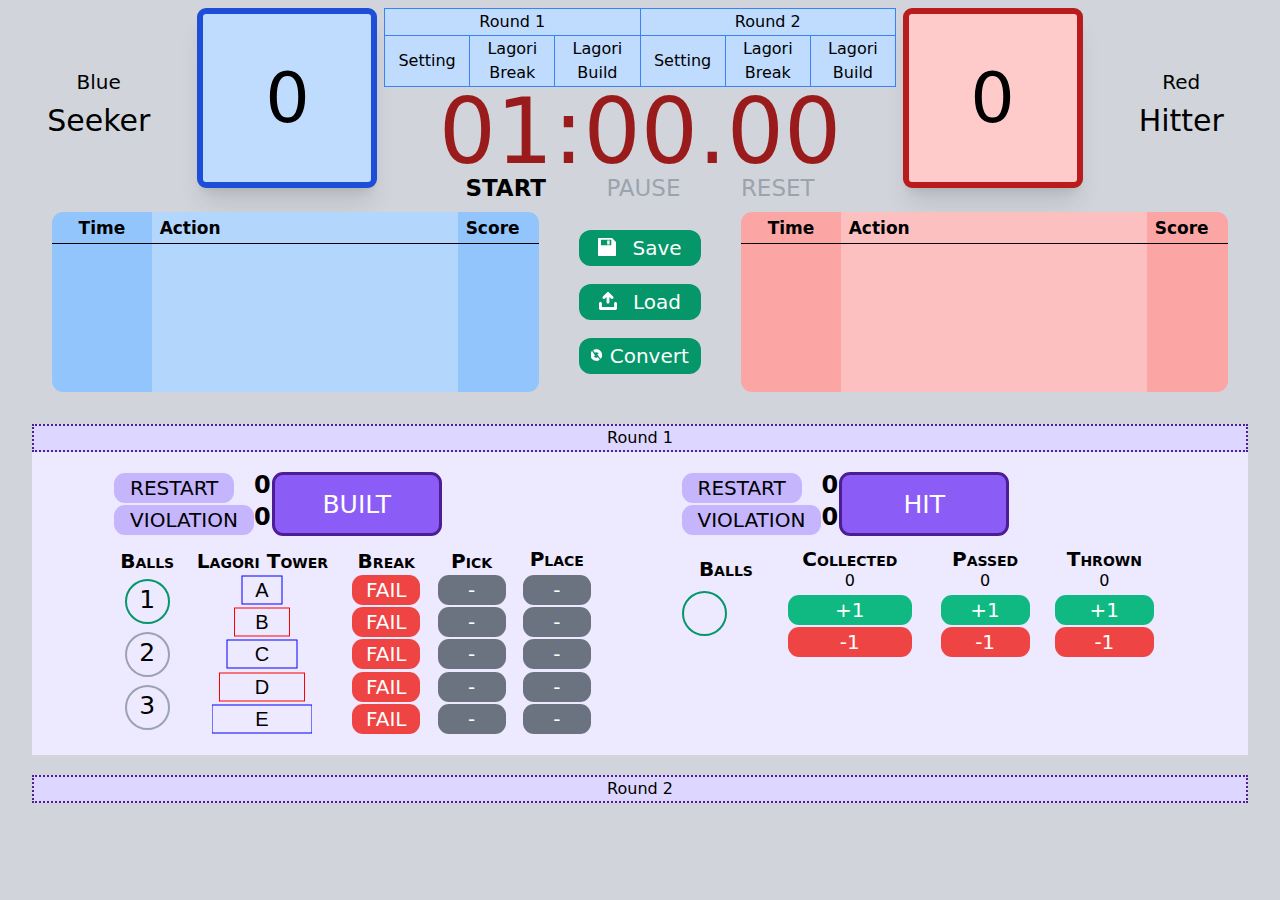
==== 2022-scoreboard/index.html @ f1b5d8c8 "Added website" ====
<!DOCTYPE html>
<html lang="en">
  <head>
    <meta charset="UTF-8" />
    <link rel="icon" type="image/svg+xml" href="/2022-scoreboard/assets/favicon.17e50649.svg" />
    <meta name="viewport" content="width=device-width, initial-scale=1.0" />
    <title>Scoreboard</title>
    <script type="module" crossorigin src="/2022-scoreboard/assets/index.dd52d637.js"></script>
    <link rel="stylesheet" href="/2022-scoreboard/assets/index.c58c8f47.css">
  </head>
  <body class="flex flex-col bg-gray-300 justify-center max-w-[1300px] mx-auto my-2">
    
    <header class="flex flex-row justify-evenly w-[100%] ">

      <section class="flex flex-row justify-evenly w-[30%] float-left">
        <div class="float-left flex flex-col justify-center align-middle w-[48%]">
          <div id="blue-name" class="text-center text-size-[20px]">Blue</div>
          <div class="h-[7%]"></div>
          <div id="blue-role" class="text-center text-size-[30px]">Seeker</div>  
        </div>
        <div class="flex flex-col justify-center align-middle shadow-xl w-[48%] border-blue-700 border-solid border-width-[6px] bg-blue-200 rounded-[9px] max-h-45 max-w-45"
          style="aspect-ratio:1/1;">
          <div id="blue-scoreboard" class="text-center text-size-[70px] p-3">0</div>
        </div>
      </section>

      <!-- timer and timestamp, use a fsm for this -->
      <nav class="flex flex-col items-center w-[40%] h-full">
        <nav>
          <table id="game-state-board" class="border-collapse w-[100%]">
            <tr>
              <td id="r1-header" colspan="3" class="board-inactive w-[50%]">Round 1</td>
              <td id="r2-header" colspan="3" class="board-inactive w-[50%]">Round 2</td>
            </tr>
            <tr>
              <td id="r1-setting" class="board-inactive w-[16.67%]"><button id="r1-setting-btn" class="">Setting</button></td>
              <td id="r1-break"  class="board-inactive w-[16.67%]"><button id="r1-break-btn" class="">Lagori Break</button></td>
              <td id="r1-build"  class="board-inactive w-[16.67%]"><button id="r1-build-btn" class="">Lagori Build</button></td>
              <td id="r2-setting" class="board-inactive w-[16.67%]"><button id="r2-setting-btn" class="">Setting</button></td>
              <td id="r2-break"  class="board-inactive w-[16.67%]"><button id="r2-break-btn" class="">Lagori Break</button></td>
              <td id="r2-build"  class="board-inactive w-[16.67%]"><button id="r2-build-btn" class="">Lagori Build</button></td>
            </tr>
          </table>
        </nav>

        <!-- <nav class="flex flex-row items-center justify-evenly w-[100%]">
          <div class="flex flex-col items-stretch w-[100%]"> 
            <span class="block px-1.5 py-1 border-solid border border-blue-600 bg-yellow-200 text-center w-[100%]">Round 1</span>
            <div class="flex flex-row items-stretch">
              <button class="block px-1.5 py-1 border-solid border border-blue-600 bg-yellow-200 w-full">Setting</button>
              <button class="block px-1.5 py-1 border-solid border border-blue-600 bg-light-blue-200 w-full">Lagori Break</button>
              <button class="block px-1.5 py-1 border-solid border border-blue-600 bg-light-blue-200 w-full">Lagori Build</button>
            </div>
          </div>
            <div class="flex flex-col items-stretch w-[100%]"> 
              <span class="block px-1.5 py-1 border-solid border border-blue-600 bg-light-blue-200 text-center w-[100%]">Round 2</span>
              <div class="flex flex-row items-stretch">
                <button class="block px-1.5 py-1 border-solid border border-blue-600 bg-light-blue-200 w-full">Setting</button>
                <button class="block px-1.5 py-1 border-solid border border-blue-600 bg-light-blue-200 w-full">Lagori Break</button>
                <button class="block px-1.5 py-1 border-solid border border-blue-600 bg-light-blue-200 w-full">Lagori Build</button>
              </div>
            </div>
        </nav> -->
    
      <fieldset class="flex flex-col h-full items-center w-[80%]">
        <p id='timer' class="timer">01:00.00</p>
        <div class="text-size-[23px] flex flex-row justify-around w-full items-center">
          <button id="timer-start" class="timer-active">START</button>
          <button id="timer-stop" class="timer-inactive">PAUSE</button>
          <button id="timer-reset" class="timer-inactive">RESET</button>
        </div>
      </fieldset>
      </nav>

      <section class="flex flex-row w-[30%] justify-evenly float-right">
        <div class="flex flex-col justify-center align-middle shadow-xl w-[48%] border-red-700 border-solid border-width-[6px] bg-red-200 rounded-[9px] max-h-45 max-w-45"
        style="aspect-ratio:1/1;">
        <div id="red-scoreboard" class="text-center text-size-[70px] p-3">0</div>
      </div>
        <div class="float-left flex flex-col justify-center align-middle w-[48%]">
          <div id="red-name" class="text-center text-size-[20px]">Red</div>
          <div class="h-[7%]"></div>
          <div id="red-role" class="text-center text-size-[30px]">Hitter</div>  
        </div>
  
      </section>

    </header>

    
    <main class="flex flex-col items-stretch mx-8 w-[calc(100%-4rem)]">
      
      <section class="my-3 flex flex-row justify-around h-[20%]">
        <div id="blue-eventboard" class="eventboard bg-blue-300">
           <div class="sbheader"><span>Time</span><span>Action</span><span>Score</span></div>
           <div id="blue-eventboard-records" class="w-[100%]">
           </div>
           <div class="placeholder"><span></span><span></span><span></span></div>
        </div> 
        <!-- apparently removing h-[100%] solves the problem of not aligning -->
        <div class="flex w-[10%] min-w-20 flex-col justify-center justify-evenly content-around">
          <button class="icon-button">
            <svg  fill="white" version="1.1" id="Capa_1" xmlns="http://www.w3.org/2000/svg" xmlns:xlink="http://www.w3.org/1999/xlink" x="0px" y="0px"
            width="18px" height="18px" viewBox="0 0 407.096 407.096" style="enable-background:new 0 0 407.096 407.096;"
            xml:space="preserve">
                <path d="M402.115,84.008L323.088,4.981C319.899,1.792,315.574,0,311.063,0H17.005C7.613,0,0,7.614,0,17.005v373.086
                  c0,9.392,7.613,17.005,17.005,17.005h373.086c9.392,0,17.005-7.613,17.005-17.005V96.032
                  C407.096,91.523,405.305,87.197,402.115,84.008z M300.664,163.567H67.129V38.862h233.535V163.567z"/>
                <path d="M214.051,148.16h43.08c3.131,0,5.668-2.538,5.668-5.669V59.584c0-3.13-2.537-5.668-5.668-5.668h-43.08
                  c-3.131,0-5.668,2.538-5.668,5.668v82.907C208.383,145.622,210.92,148.16,214.051,148.16z"/>
              </svg> 
              <span class="pl-4">Save</span>
          </button>
          <button class="icon-button">
            <svg fill="white" version="1.1" id="Capa_1" xmlns="http://www.w3.org/2000/svg" xmlns:xlink="http://www.w3.org/1999/xlink" x="0px" y="0px"
              viewBox="0 0 374.116 374.116" style="enable-background:new 0 0 374.116 374.116;" xml:space="preserve" width="18px" height="18px">
              <path d="M344.058,207.506c-16.568,0-30,13.432-30,30v76.609h-254v-76.609c0-16.568-13.432-30-30-30c-16.568,0-30,13.432-30,30
                v106.609c0,16.568,13.432,30,30,30h314c16.568,0,30-13.432,30-30V237.506C374.058,220.938,360.626,207.506,344.058,207.506z"/>
              <path d="M123.57,135.915l33.488-33.488v111.775c0,16.568,13.432,30,30,30c16.568,0,30-13.432,30-30V102.426l33.488,33.488
                c5.857,5.858,13.535,8.787,21.213,8.787c7.678,0,15.355-2.929,21.213-8.787c11.716-11.716,11.716-30.71,0-42.426L208.271,8.788
                c-11.715-11.717-30.711-11.717-42.426,0L81.144,93.489c-11.716,11.716-11.716,30.71,0,42.426
                C92.859,147.631,111.855,147.631,123.57,135.915z"/>
            </svg>
            <span class="pl-4">Load</span>
          </button>
          <button class="icon-button">
            <svg fill="white" xmlns="http://www.w3.org/2000/svg" xmlns:xlink="http://www.w3.org/1999/xlink" version="1.1" width="18px" height="18px" viewBox="0 0 256 256" xml:space="preserve">
              <g transform="translate(128 128) scale(0.7 0.7)" style="">
                <g style="stroke: white; stroke-width: 0; stroke-dasharray: none; stroke-linecap: butt; stroke-linejoin: miter; stroke-miterlimit: 10; fill: white; opacity: 1;" transform="translate(-255.15 -255.15000000000006) scale(5.67 5.67)" >
                  <path d="M 56.375 60.616 c -0.75 -1.027 -2.151 -1.388 -3.266 -0.776 c -2.472 1.356 -5.237 2.065 -8.109 2.065 c -7.2 0 -13.346 -4.532 -15.778 -10.887 h 5.968 c 0.734 0 1.41 -0.402 1.759 -1.049 c 0.349 -0.646 0.316 -1.432 -0.085 -2.046 L 20.269 22.551 c -0.37 -0.565 -0.999 -0.905 -1.674 -0.905 s -1.304 0.34 -1.674 0.905 L 0.326 47.924 c -0.402 0.614 -0.435 1.4 -0.085 2.046 C 0.59 50.616 1.266 51.019 2 51.019 h 7.609 C 12.482 67.96 27.253 80.905 45 80.905 c 6.736 0 13.203 -1.841 18.864 -5.348 c 1.272 -0.788 1.586 -2.509 0.704 -3.718 L 56.375 60.616 z" style="stroke: white; stroke-width: 1; stroke-dasharray: none; stroke-linecap: butt; stroke-linejoin: miter; stroke-miterlimit: 10; fill: white fill-rule: nonzero; opacity: 1;" transform=" matrix(1 0 0 1 0 0) " stroke-linecap="round" />
                  <path d="M 89.759 39.227 c -0.349 -0.646 -1.024 -1.048 -1.759 -1.048 h -7.753 C 77.051 21.632 62.465 9.095 45 9.095 c -6.086 0 -12.01 1.525 -17.291 4.432 c -1.307 0.719 -1.7 2.42 -0.883 3.668 l 7.613 11.628 c 0.694 1.06 2.072 1.499 3.213 0.947 c 2.277 -1.1 4.78 -1.675 7.348 -1.675 c 6.893 0 12.827 4.153 15.455 10.083 h -5.645 c -0.734 0 -1.41 0.402 -1.759 1.048 c -0.35 0.646 -0.317 1.432 0.085 2.046 l 16.595 25.373 c 0.369 0.564 0.999 0.905 1.674 0.905 s 1.305 -0.341 1.674 -0.905 l 16.595 -25.373 C 90.076 40.658 90.108 39.873 89.759 39.227 z" style="stroke: white; stroke-width: 1; stroke-dasharray: none; stroke-linecap: butt; stroke-linejoin: miter; stroke-miterlimit: 10; fill: white; fill-rule: nonzero; opacity: 1;" transform=" matrix(1 0 0 1 0 0) " stroke-linecap="round" />
                </g>
              </g>
            </svg>
            <span class="pl-2">Convert</span>
          </button>
            
        </div>
        <div id="red-eventboard" class="eventboard bg-red-300">
          <div class="sbheader"><span>Time</span><span>Action</span><span>Score</span></div>
          <div id="red-eventboard-records" class="w-[100%]">
         </div>
          <div class="placeholder"><span></span><span></span><span></span></div>
        </div>
      </section>
      
      <button id="round-1-button" class="collapsible mt-5 bg-purple-200 border-dotted border-[2.5px] border-purple-900 text-center hover:bg-purple-300"> Round 1</button>
      <round-box id="round-1-content" class="collapsible-content">
        <div class="pb-2 pt-5 bg-purple-100">
          <div class="flex flex-row justify-evenly">

            <section id="round-1-left" class="round-section">

            </section>

            <section id="round-1-right" class="round-section">

            </section>
          
            
          </div>
        </div>
      </round-box>

      <button id="round-2-button" class="collapsible mt-5 bg-purple-200 border-dotted border-[2.5px] border-purple-900 text-center hover:bg-purple-300"> Round 2</button>
      <round-box id="round-2-content" class="collapsible-content">
        <div class="pb-2 pt-5 bg-purple-100">
          <div class="flex flex-row justify-evenly">

            <section id="round-2-left" class="round-section">

            </section>

            <section id="round-2-right" class="round-section">

            </section>
          
            
          </div>
        </div>
      </round-box>


      

    </main>

    



    <button id='timer_start' class=""></button>
    
  </body>
</html>
---- 2022-scoreboard/assets/index.c58c8f47.css ----
#app{font-family:Avenir,Helvetica,Arial,sans-serif;-webkit-font-smoothing:antialiased;-moz-osx-font-smoothing:grayscale;text-align:center;color:#2c3e50;margin-top:60px}.timer{font-size:90px;line-height:1;text-align:center;--tw-text-opacity: 1;color:rgba(153,27,27,var(--tw-text-opacity))}.flash{animation-name:flash-animation;animation-duration:1s;animation-iteration-count:infinite}@keyframes flash-animation{0%{color:#991b1b}33%{color:#a5a5a5}66%{color:#000}to{color:#991b1b}}.timer-active{font-weight:600;pointer-events:auto}.timer-inactive{pointer-events:none;--tw-text-opacity: 1;color:rgba(156,163,175,var(--tw-text-opacity))}.board{transition:background-color cubic-bezier(0,.01,.2,1) 2s}.board-inactive{--tw-bg-opacity: 1;background-color:rgba(191,219,254,var(--tw-bg-opacity));--tw-border-opacity: 1;border-color:rgba(59,130,246,var(--tw-border-opacity));border-width:1px;pointer-events:none;text-align:center;transition:background-color cubic-bezier(0,.01,.2,1) 2s}.board-active{--tw-bg-opacity: 1;background-color:rgba(252,211,77,var(--tw-bg-opacity));--tw-border-opacity: 1;border-color:rgba(217,119,6,var(--tw-border-opacity));border-width:2px;pointer-events:auto;text-align:center;transition:background-color cubic-bezier(0,.01,.2,1) 2s}.board-active button:hover{--tw-bg-opacity: 1;background-color:rgba(253,230,138,var(--tw-bg-opacity));border-style:none;display:table;height:100%;margin-top:auto;margin-bottom:auto;text-align:center;width:100%}.round-section{display:-webkit-box;display:-ms-flexbox;display:-webkit-flex;display:flex;-webkit-box-orient:vertical;-webkit-box-direction:normal;-ms-flex-direction:column;-webkit-flex-direction:column;flex-direction:column;width:40%}.criteria-text{font-weight:700;font-size:20px;line-height:1;text-align:center;font-variant:small-caps}.restart-vio-button{--tw-bg-opacity: 1;background-color:rgba(196,181,253,var(--tw-bg-opacity));border-radius:11px;font-size:20px;line-height:1;min-height:30px;min-width:6.25rem;padding-left:1rem;padding-right:1rem;padding-top:2px;padding-bottom:2px}.restart-vio-button:hover{--tw-bg-opacity: 1;background-color:rgba(221,214,254,var(--tw-bg-opacity))}@media (max-width: 1023.9px){.restart-vio-button{font-size:16px;line-height:1;min-width:4.5rem;padding-left:.25rem;padding-right:.25rem}}.restart-vio-text{font-weight:700;font-size:24px;line-height:1}.end-button{--tw-bg-opacity: 1;background-color:rgba(139,92,246,var(--tw-bg-opacity));--tw-border-opacity: 1;border-color:rgba(76,29,149,var(--tw-border-opacity));border-radius:11px;border-width:3px;font-size:25px;line-height:1;--tw-text-opacity: 1;color:rgba(255,255,255,var(--tw-text-opacity));width:35%}.end-button:hover{--tw-bg-opacity: 1;background-color:rgba(167,139,250,var(--tw-bg-opacity))}.end-button-lit{--tw-bg-opacity: 1;background-color:rgba(251,191,36,var(--tw-bg-opacity));--tw-border-opacity: 1;border-color:rgba(194,65,12,var(--tw-border-opacity));border-radius:11px;border-width:3px;font-weight:700;font-size:25px;line-height:1;pointer-events:none;--tw-text-opacity: 1;color:rgba(255,255,255,var(--tw-text-opacity));width:35%}.criteria-button{border-radius:11px;font-size:20px;line-height:1;min-height:30px;min-width:4.25rem;padding-left:.5rem;padding-right:.5rem;padding-top:2px;padding-bottom:2px;--tw-text-opacity: 1;color:rgba(255,255,255,var(--tw-text-opacity));width:80%}@media (max-width: 1023.9px){.criteria-button{min-width:2.75rem}}.ok,.green-btn{--tw-bg-opacity: 1;background-color:rgba(16,185,129,var(--tw-bg-opacity));border-radius:11px;font-size:20px;line-height:1;min-height:30px;min-width:4.25rem;padding-left:.5rem;padding-right:.5rem;padding-top:2px;padding-bottom:2px;--tw-text-opacity: 1;color:rgba(255,255,255,var(--tw-text-opacity));width:80%}.ok:hover,.green-btn:hover{--tw-bg-opacity: 1;background-color:rgba(52,211,153,var(--tw-bg-opacity))}@media (max-width: 1023.9px){.ok,.green-btn{min-width:2.75rem}}.fail,.red-btn{--tw-bg-opacity: 1;background-color:rgba(239,68,68,var(--tw-bg-opacity));border-radius:11px;font-size:20px;line-height:1;min-height:30px;min-width:4.25rem;padding-left:.5rem;padding-right:.5rem;padding-top:2px;padding-bottom:2px;--tw-text-opacity: 1;color:rgba(255,255,255,var(--tw-text-opacity));width:80%}.fail:hover,.red-btn:hover{--tw-bg-opacity: 1;background-color:rgba(248,113,113,var(--tw-bg-opacity))}@media (max-width: 1023.9px){.fail,.red-btn{min-width:2.75rem}}.disabled,.gray-btn{--tw-bg-opacity: 1;background-color:rgba(107,114,128,var(--tw-bg-opacity));pointer-events:none;border-radius:11px;font-size:20px;line-height:1;min-height:30px;min-width:4.25rem;padding-left:.5rem;padding-right:.5rem;padding-top:2px;padding-bottom:2px;--tw-text-opacity: 1;color:rgba(255,255,255,var(--tw-text-opacity));width:80%}@media (max-width: 1023.9px){.disabled,.gray-btn{min-width:2.75rem}}.ball{--tw-border-opacity: 1;border-color:rgba(5,150,105,var(--tw-border-opacity));border-radius:50%;border-width:2px;display:-webkit-box;display:-ms-flexbox;display:-webkit-flex;display:flex;-webkit-box-align:center;-ms-flex-align:center;-webkit-align-items:center;align-items:center;-webkit-box-pack:center;-ms-flex-pack:center;-webkit-justify-content:center;justify-content:center;height:45px;font-size:25px;line-height:1;margin-top:4px;margin-bottom:4px;padding-bottom:.25rem;text-align:center;width:45px}.ball-unclicked:hover{--tw-border-opacity: 1;border-color:rgba(6,95,70,var(--tw-border-opacity));border-width:3px}.ball-unclicked{--tw-border-opacity: 1;border-color:rgba(5,150,105,var(--tw-border-opacity));border-radius:50%;border-width:2px;display:-webkit-box;display:-ms-flexbox;display:-webkit-flex;display:flex;-webkit-box-align:center;-ms-flex-align:center;-webkit-align-items:center;align-items:center;-webkit-box-pack:center;-ms-flex-pack:center;-webkit-justify-content:center;justify-content:center;height:45px;font-size:25px;line-height:1;margin-top:4px;margin-bottom:4px;padding-bottom:.25rem;text-align:center;width:45px}.ball-clicked{--tw-bg-opacity: 1;background-color:rgba(167,243,208,var(--tw-bg-opacity));--tw-border-opacity: 1;border-color:rgba(5,150,105,var(--tw-border-opacity));border-radius:50%;border-width:2px;display:-webkit-box;display:-ms-flexbox;display:-webkit-flex;display:flex;-webkit-box-align:center;-ms-flex-align:center;-webkit-align-items:center;align-items:center;-webkit-box-pack:center;-ms-flex-pack:center;-webkit-justify-content:center;justify-content:center;height:45px;font-size:25px;line-height:1;margin-top:4px;margin-bottom:4px;padding-bottom:.25rem;text-align:center;width:45px}.ball-clicked:hover{--tw-border-opacity: 1;border-color:rgba(6,95,70,var(--tw-border-opacity));border-width:3px}.ball-inactive{--tw-border-opacity: 1;border-color:rgba(156,163,175,var(--tw-border-opacity));border-radius:50%;border-width:2px;display:-webkit-box;display:-ms-flexbox;display:-webkit-flex;display:flex;-webkit-box-align:center;-ms-flex-align:center;-webkit-align-items:center;align-items:center;-webkit-box-pack:center;-ms-flex-pack:center;-webkit-justify-content:center;justify-content:center;height:45px;font-size:25px;line-height:1;margin-top:4px;margin-bottom:4px;padding-bottom:.25rem;pointer-events:none;text-align:center;width:45px}.ball-inactive:hover{border-width:3px}.eventboard{border-radius:11px;display:-webkit-box;display:-ms-flexbox;display:-webkit-flex;display:flex;-webkit-box-orient:vertical;-webkit-box-direction:normal;-ms-flex-direction:column;-webkit-flex-direction:column;flex-direction:column;width:40%;min-height:20vh;max-height:20vh;overflow:overlay;-ms-overflow-style:none;scrollbar-width:none}::-webkit-scrollbar{width:9px;height:5px;border-radius:11px;background-clip:padding-box}::-webkit-scrollbar-thumb{background:rgba(90,90,90,.4);border-radius:11px;background-clip:padding-box}::-webkit-scrollbar-track{background:rgba(0,0,0,.2);border-radius:11px;background-clip:padding-box}div.record{display:-webkit-box;display:-ms-flexbox;display:-webkit-flex;display:flex;-webkit-box-orient:horizontal;-webkit-box-direction:normal;-ms-flex-direction:row;-webkit-flex-direction:row;flex-direction:row;width:100%}div.sbheader{display:-webkit-box;display:-ms-flexbox;display:-webkit-flex;display:flex;-webkit-box-orient:horizontal;-webkit-box-direction:normal;-ms-flex-direction:row;-webkit-flex-direction:row;flex-direction:row;font-weight:700;height:2rem;width:100%}@media (max-width: 1279.9px){div.sbheader{height:2rem}}div.placeholder{display:-webkit-box;display:-ms-flexbox;display:-webkit-flex;display:flex;-webkit-box-orient:horizontal;-webkit-box-direction:normal;-ms-flex-direction:row;-webkit-flex-direction:row;flex-direction:row;-webkit-box-flex:1;-ms-flex:1 1 0%;-webkit-flex:1 1 0%;flex:1 1 0%;width:100%}div.record:hover{background-color:#fff3}div.sbheader span{font-size:17px;line-height:1;padding:.5rem;border-bottom:solid 1.7px}@media (max-width: 1279.9px){div.sbheader span{font-size:15px;line-height:1;padding-top:1;padding-bottom:1;padding-left:.5rem;padding-right:.5rem}}div.record span,div.placeholder span{font-size:15px;line-height:1;padding:.375rem .5rem}.record span:nth-of-type(1),.sbheader span:nth-of-type(1),.placeholder span:nth-of-type(1){width:22.66%;text-align:center}.record span:nth-of-type(2),.sbheader span:nth-of-type(2),.placeholder span:nth-of-type(2){width:70.66%;background:rgba(255,255,255,.3)}.record span:nth-of-type(3),.placeholder span:nth-of-type(3),.sbheader span:nth-of-type(3){width:16.66%;max-width:16.66%;min-width:16.66%;padding-left:.5rem;padding-right:2.5rem;text-align:center}.icon-button{--tw-bg-opacity: 1;background-color:rgba(5,150,105,var(--tw-bg-opacity));border-radius:.75rem;display:-webkit-box;display:-ms-flexbox;display:-webkit-flex;display:flex;-webkit-box-orient:horizontal;-webkit-box-direction:normal;-ms-flex-direction:row;-webkit-flex-direction:row;flex-direction:row;-webkit-box-pack:center;-ms-flex-pack:center;-webkit-justify-content:center;justify-content:center;font-size:20px;line-height:1;padding:.5rem .75rem;--tw-text-opacity: 1;color:rgba(253,253,253,var(--tw-text-opacity));width:100%}.collapsible{cursor:pointer}.collapsible-content{overflow:hidden;max-height:0;transition:max-height .15s ease-out}*,:before,:after{-webkit-box-sizing:border-box;box-sizing:border-box;border-width:0;border-style:solid;border-color:#e5e7eb}*{--tw-ring-inset: var(--tw-empty, );--tw-ring-offset-width: 0px;--tw-ring-offset-color: #fff;--tw-ring-color: rgba(59, 130, 246, .5);--tw-ring-offset-shadow: 0 0 #0000;--tw-ring-shadow: 0 0 #0000;--tw-shadow: 0 0 #0000}:root{-moz-tab-size:4;-o-tab-size:4;tab-size:4}:-moz-focusring{outline:1px dotted ButtonText}:-moz-ui-invalid{box-shadow:none}::moz-focus-inner{border-style:none;padding:0}::-webkit-inner-spin-button,::-webkit-outer-spin-button{height:auto}::-webkit-search-decoration{-webkit-appearance:none}::-webkit-file-upload-button{-webkit-appearance:button;font:inherit}[type=search]{-webkit-appearance:textfield;outline-offset:-2px}abbr[title]{-webkit-text-decoration:underline dotted;text-decoration:underline dotted}body{margin:0;font-family:inherit;line-height:inherit}button{font-family:inherit;font-size:100%;line-height:1.15;margin:0;text-transform:none;background-color:transparent;background-image:none;padding:0;line-height:inherit;color:inherit}button,[type=button],[type=reset],[type=submit]{-webkit-appearance:button}button,[role=button]{cursor:pointer}fieldset{margin:0;padding:0}html{-webkit-text-size-adjust:100%;font-family:ui-sans-serif,system-ui,-apple-system,BlinkMacSystemFont,Segoe UI,Roboto,Helvetica Neue,Arial,Noto Sans,sans-serif,"Apple Color Emoji","Segoe UI Emoji",Segoe UI Symbol,"Noto Color Emoji";line-height:1.5}p{margin:0}svg{display:block;vertical-align:middle}table{text-indent:0;border-color:inherit;border-collapse:collapse}.bg-gray-300{--tw-bg-opacity: 1;background-color:rgba(209,213,219,var(--tw-bg-opacity))}.bg-blue-200{--tw-bg-opacity: 1;background-color:rgba(191,219,254,var(--tw-bg-opacity))}.bg-yellow-200{--tw-bg-opacity: 1;background-color:rgba(253,230,138,var(--tw-bg-opacity))}.bg-light-blue-200{--tw-bg-opacity: 1;background-color:rgba(186,230,253,var(--tw-bg-opacity))}.bg-red-200{--tw-bg-opacity: 1;background-color:rgba(254,202,202,var(--tw-bg-opacity))}.bg-blue-300{--tw-bg-opacity: 1;background-color:rgba(147,197,253,var(--tw-bg-opacity))}.bg-red-300{--tw-bg-opacity: 1;background-color:rgba(252,165,165,var(--tw-bg-opacity))}.bg-purple-200{--tw-bg-opacity: 1;background-color:rgba(221,214,254,var(--tw-bg-opacity))}.hover\:bg-purple-300:hover{--tw-bg-opacity: 1;background-color:rgba(196,181,253,var(--tw-bg-opacity))}.bg-purple-100{--tw-bg-opacity: 1;background-color:rgba(237,233,254,var(--tw-bg-opacity))}.border-collapse{border-collapse:collapse}.border-blue-700{--tw-border-opacity: 1;border-color:rgba(29,78,216,var(--tw-border-opacity))}.border-blue-600{--tw-border-opacity: 1;border-color:rgba(37,99,235,var(--tw-border-opacity))}.border-red-700{--tw-border-opacity: 1;border-color:rgba(185,28,28,var(--tw-border-opacity))}.border-purple-900{--tw-border-opacity: 1;border-color:rgba(76,29,149,var(--tw-border-opacity))}.rounded-\[9px\]{border-radius:9px}.border-solid{border-style:solid}.border-dotted{border-style:dotted}.border-width-\[6px\]{border-width:6px}.border{border-width:1px}.border-\[2\.5px\]{border-width:2.5px}.block{display:block}.flex{display:-webkit-box;display:-ms-flexbox;display:-webkit-flex;display:flex}.flex-row{-webkit-box-orient:horizontal;-webkit-box-direction:normal;-ms-flex-direction:row;-webkit-flex-direction:row;flex-direction:row}.flex-col{-webkit-box-orient:vertical;-webkit-box-direction:normal;-ms-flex-direction:column;-webkit-flex-direction:column;flex-direction:column}.items-center{-webkit-box-align:center;-ms-flex-align:center;-webkit-align-items:center;align-items:center}.items-stretch{-webkit-box-align:stretch;-ms-flex-align:stretch;-webkit-align-items:stretch;align-items:stretch}.content-around{-ms-flex-line-pack:distribute;-webkit-align-content:space-around;align-content:space-around}.justify-center{-webkit-box-pack:center;-ms-flex-pack:center;-webkit-justify-content:center;justify-content:center}.justify-around{-ms-flex-pack:distribute;-webkit-justify-content:space-around;justify-content:space-around}.justify-evenly{-webkit-box-pack:space-evenly;-ms-flex-pack:space-evenly;-webkit-justify-content:space-evenly;justify-content:space-evenly}.float-right{float:right}.float-left{float:left}.h-full{height:100%}.h-\[7\%\]{height:7%}.h-\[20\%\]{height:20%}.h-\[100\%\]{height:100%}.text-size-\[20px\]{font-size:20px;line-height:1}.text-size-\[30px\]{font-size:30px;line-height:1}.text-size-\[70px\]{font-size:70px;line-height:1}.text-size-\[23px\]{font-size:23px;line-height:1}.mx-auto{margin-left:auto;margin-right:auto}.my-2{margin-top:.5rem;margin-bottom:.5rem}.mx-8{margin-left:2rem;margin-right:2rem}.my-3{margin-top:.75rem;margin-bottom:.75rem}.mt-5{margin-top:1.25rem}.max-h-45{max-height:11.25rem}.max-w-\[1300px\]{max-width:1300px}.max-w-45{max-width:11.25rem}.min-w-20{min-width:5rem}.p-3{padding:.75rem}.px-1\.5{padding-left:.375rem;padding-right:.375rem}.py-1{padding-top:.25rem;padding-bottom:.25rem}.pl-4{padding-left:1rem}.pl-2{padding-left:.5rem}.pb-2{padding-bottom:.5rem}.pt-5{padding-top:1.25rem}.shadow-xl{--tw-shadow: 0 20px 25px -5px rgb(0 0 0/.1),0 8px 10px -6px rgb(0 0 0/.1);--tw-shadow-colored: 0 20px 25px -5px var(--tw-shadow-color),0 8px 10px -6px var(--tw-shadow-color);-webkit-box-shadow:var(--tw-ring-offset-shadow,0 0 #0000),var(--tw-ring-shadow,0 0 #0000),var(--tw-shadow);box-shadow:var(--tw-ring-offset-shadow,0 0 #0000),var(--tw-ring-shadow,0 0 #0000),var(--tw-shadow)}.text-center{text-align:center}.align-middle{vertical-align:middle}.w-full,.w-\[100\%\]{width:100%}.w-\[30\%\]{width:30%}.w-\[48\%\]{width:48%}.w-\[40\%\]{width:40%}.w-\[50\%\]{width:50%}.w-\[16\.67\%\]{width:16.67%}.w-\[80\%\]{width:80%}.w-\[calc\(100\%-4rem\)\]{width:calc(100% - 4rem)}.w-\[10\%\]{width:10%}
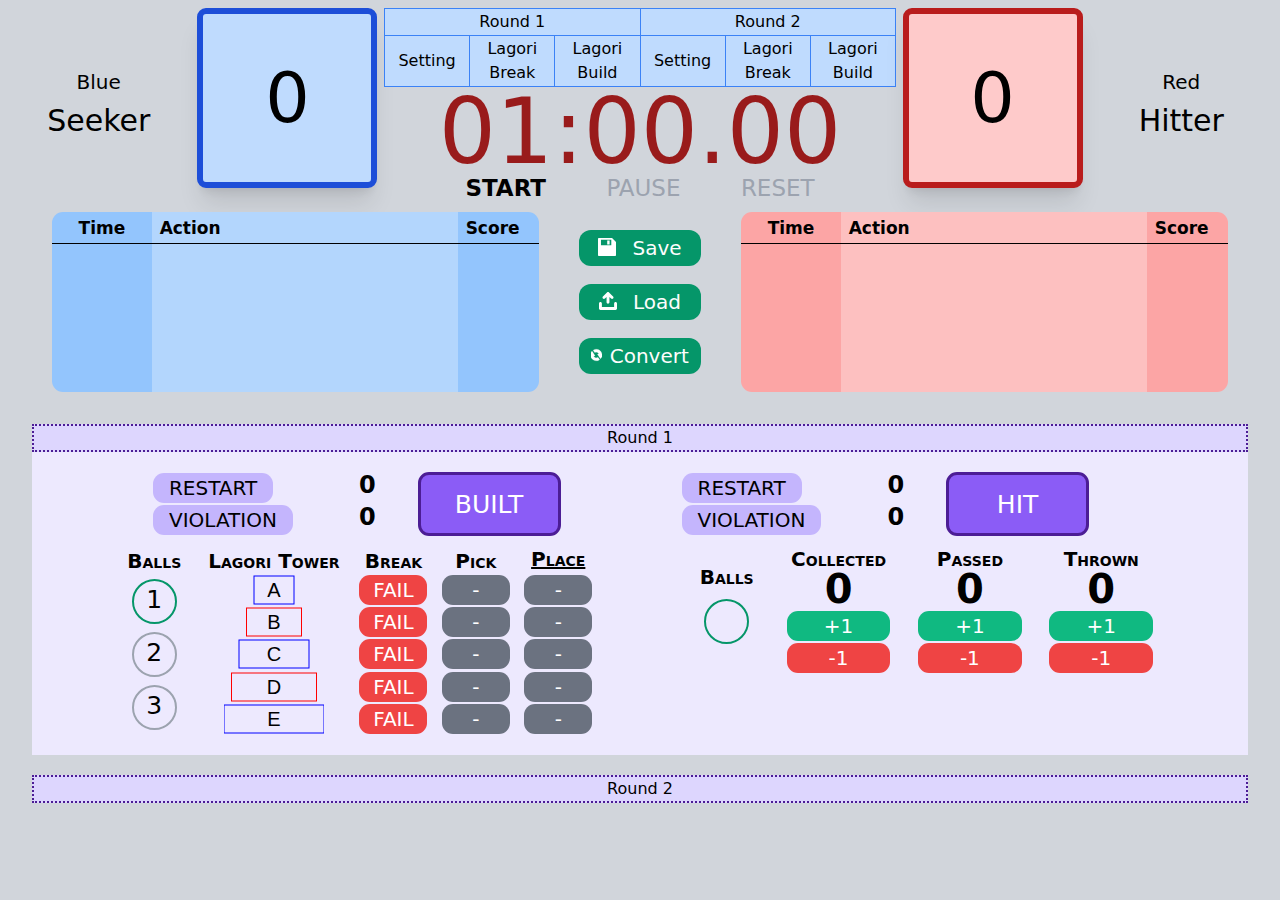
==== commit ecaa1493: "fixed stuff" ====
--- a/2022-scoreboard/index.html
+++ b/2022-scoreboard/index.html
@@ -5,8 +5,8 @@
     <link rel="icon" type="image/svg+xml" href="/2022-scoreboard/assets/favicon.17e50649.svg" />
     <meta name="viewport" content="width=device-width, initial-scale=1.0" />
     <title>Scoreboard</title>
-    <script type="module" crossorigin src="/2022-scoreboard/assets/index.dd52d637.js"></script>
-    <link rel="stylesheet" href="/2022-scoreboard/assets/index.c58c8f47.css">
+    <script type="module" crossorigin src="/2022-scoreboard/assets/index.88f4962a.js"></script>
+    <link rel="stylesheet" href="/2022-scoreboard/assets/index.17b8b2ef.css">
   </head>
   <body class="flex flex-col bg-gray-300 justify-center max-w-[1300px] mx-auto my-2">
     
@@ -156,6 +156,7 @@
             <section id="round-1-right" class="round-section">
 
             </section>
+            
           
             
           </div>
@@ -187,6 +188,146 @@
 
     
 
+<!-- templates (rubbish method to render dynamic tags) -->
+<template>
+  <div class="flex flex-row justify-between m-auto w-[84%]">
+    <table class="w-[55%]">
+        <tr>
+        <td>
+            <button class="restart-vio-button inline-block float-left" oncontextmenu="event.preventDefault();">RESTART</button>
+            <p class="restart-vio-text inline-block float-right">0</p></td>
+        </tr>
+        <tr>
+        <td>                      
+            <button class="restart-vio-button inline-block float-left" oncontextmenu="event.preventDefault();">VIOLATION</button>
+            <p class="restart-vio-text inline-block float-right">0</p>
+        </td>
+        </tr>
+    </table>
+    <button class="w-[35%] end-button pointer-events-none">BUILT</button>
+    </div>
+    
+    <div class="flex flex-row my-3">
+
+    <table class="text-center items-center w-[100%]">
+        <!-- lagori sizes: 20, 27.5, 35, 42.5, 50 -->
+        <tr>
+        <td class="criteria-text px-2">Balls</td>
+        <td class="criteria-text">Lagori Tower</td>
+        <td class="criteria-text">Break</td>
+        <td class="criteria-text">Pick</td>
+        <td><button class="criteria-text underline">Place</button></td>
+        </tr><tr>
+        <td rowspan="5">
+            <div class="flex flex-col items-center">
+            <button class="ball-unclicked">1</button>
+            <button class="ball-unclicked">2</button>
+            <button class="ball-unclicked">3</button>
+            </div>
+        </td>
+        <td class="flex justify-center"><svg width="100" height="30">
+            <rect x="30" y="1" width="40" height="28" stroke="blue" fill="transparent" stroke-width="1"/>
+            <text x="50" y="22" style="font: 20px sans-serif; white-space: pre-line; text-anchor: middle;">A</text>
+        </svg></td>
+        <td><button class="ok">OK</button></td>
+        <td><button class="ok">OK</button></td>
+        <td><button class="ok">OK</button></td>
+        </tr><tr>
+        <td class="flex justify-center"><svg width="100" height="30">
+            <rect x=22.5 y="1" width="55" height="28" stroke="red" fill="transparent" stroke-width="1"/>
+            <text x="50" y="22" style="font: 20px sans-serif; white-space: pre-line; text-anchor: middle;">B</text>
+        </svg></td>
+        <td><button class="ok">OK</button></td>
+        <td><button class="ok">OK</button></td>
+        <td><button class="ok">OK</button></td>
+        </tr><tr>
+        <td class="flex justify-center"><svg width="100" height="30">
+            <rect x=15 y="1" width="70" height="28" stroke="blue" fill="transparent" stroke-width="1"/>
+            <text x="50" y="22" style="font: 20px sans-serif; white-space: pre-line; text-anchor: middle;">C</text>
+        </svg></td>
+        <td><button class="ok">OK</button></td>
+        <td><button class="ok">OK</button></td>
+        <td><button class="ok">OK</button></td>
+        </tr><tr>
+        <td class="flex justify-center">
+            <svg width="100" height="30"><rect x=7.5 y="1" width="85" height="28" stroke="red" fill="transparent" stroke-width="1"/>
+            <text x="50" y="22" style="font: 20px sans-serif; white-space: pre-line; text-anchor: middle;">D</text>
+        </svg></td>
+        <td><button class="ok">OK</button></td>
+        <td><button class="ok">OK</button></td>
+        <td><button class="ok">OK</button></td>
+        </tr><tr>
+        <td class="flex justify-center">
+            <svg width="100" height="30"><rect x=0 y="1" width="100" height="28" stroke="blue" fill="transparent" stroke-width="1"/>
+            <text x="50" y="22" style="font: 20px sans-serif; white-space: pre-line; text-anchor: middle;">E</text>
+        </svg></td>
+        <td><button class="ok">OK</button></td>
+        <td><button class="ok">OK</button></td>
+        <td><button class="ok">OK</button></td>
+        </tr>
+    </table>
+    </div>
+</template>
+
+<template>
+  <div class="flex flex-row justify-between w-[84%]">
+    <table class="w-[55%]">
+        <tr>
+        <td>
+            <button class="restart-vio-button inline-block float-left" oncontextmenu="event.preventDefault();">RESTART</button>
+            <p class="restart-vio-text inline-block float-right">0</p></td>
+        </tr>
+        <tr>
+        <td>                      
+            <button class="restart-vio-button inline-block float-left" oncontextmenu="event.preventDefault();">VIOLATION</button>
+            <p class="restart-vio-text inline-block float-right">0</p>
+        </td>
+        </tr>
+    </table>
+    <button class="end-button">HIT</button>
+    </div>
+
+    <div class="my-3">
+
+    <table class="text-center items-center w-[100%] >lg:table-fixed">
+        <tr>
+        <td rowspan="3" class="w-[19%]"> 
+            <p class="criteria-text">Balls</p>
+            <div class="ball m-auto my-3"></div>
+        </td>
+        <td class="w-[27%]"><span class="criteria-text block">Collected</span>
+            <span class="text-size-[40px] text-center font-bold block">0</span></td>
+        <td class="w-[27%]"><span class="criteria-text block">Passed</span>
+            <span class="text-size-[40px] text-center font-bold block">0</span></td>
+        <td class="w-[27%]"><span class="criteria-text block">Thrown</span>
+            <span class="text-size-[40px] text-center font-bold block">0</span></td>
+        </tr>
+        <tr>
+        <td><button class="green-btn">+1</button></td>
+        <td><button class="green-btn">+1</button></td>
+        <td><button class="green-btn">+1</button></td>
+        </tr>
+        <tr>
+        <td><button class="red-btn">-1</button></td>
+        <td><button class="red-btn">-1</button></td>
+        <td><button class="red-btn">-1</button></td>
+        </tr>
+    </table>
+    </div>
+</template>
+
+
+
+
+
+
+
+
+
+
+
+
+
 
 
     <button id='timer_start' class=""></button>
--- a/2022-scoreboard/assets/index.17b8b2ef.css
+++ b/2022-scoreboard/assets/index.17b8b2ef.css
@@ -0,0 +1 @@
+#app{font-family:Avenir,Helvetica,Arial,sans-serif;-webkit-font-smoothing:antialiased;-moz-osx-font-smoothing:grayscale;text-align:center;color:#2c3e50;margin-top:60px}.timer{font-size:90px;line-height:1;text-align:center;--tw-text-opacity: 1;color:rgba(153,27,27,var(--tw-text-opacity))}.flash{animation-name:flash-animation;animation-duration:1s;animation-iteration-count:infinite}@keyframes flash-animation{0%{color:#991b1b}33%{color:#a5a5a5}66%{color:#000}to{color:#991b1b}}.timer-active{font-weight:600;pointer-events:auto}.timer-inactive{pointer-events:none;--tw-text-opacity: 1;color:rgba(156,163,175,var(--tw-text-opacity))}.board{transition:background-color cubic-bezier(0,.01,.2,1) 2s}.board-inactive{--tw-bg-opacity: 1;background-color:rgba(191,219,254,var(--tw-bg-opacity));--tw-border-opacity: 1;border-color:rgba(59,130,246,var(--tw-border-opacity));border-width:1px;pointer-events:none;text-align:center;transition:background-color cubic-bezier(0,.01,.2,1) 2s}.board-active{--tw-bg-opacity: 1;background-color:rgba(252,211,77,var(--tw-bg-opacity));--tw-border-opacity: 1;border-color:rgba(217,119,6,var(--tw-border-opacity));border-width:2px;pointer-events:auto;text-align:center;transition:background-color cubic-bezier(0,.01,.2,1) 2s}.board-active button:hover{--tw-bg-opacity: 1;background-color:rgba(253,230,138,var(--tw-bg-opacity));border-style:none;display:table;height:100%;margin-top:auto;margin-bottom:auto;text-align:center;width:100%}.round-section{display:-webkit-box;display:-ms-flexbox;display:-webkit-flex;display:flex;-webkit-box-orient:vertical;-webkit-box-direction:normal;-ms-flex-direction:column;-webkit-flex-direction:column;flex-direction:column;width:40%}.criteria-text{font-weight:700;font-size:20px;line-height:1;text-align:center;font-variant:small-caps}.restart-vio-button{--tw-bg-opacity: 1;background-color:rgba(196,181,253,var(--tw-bg-opacity));border-radius:11px;font-size:20px;line-height:1;min-height:30px;min-width:6.25rem;padding-left:1rem;padding-right:1rem;padding-top:2px;padding-bottom:2px}.restart-vio-button:hover{--tw-bg-opacity: 1;background-color:rgba(221,214,254,var(--tw-bg-opacity))}@media (max-width: 1023.9px){.restart-vio-button{font-size:16px;line-height:1;min-width:4.5rem;padding-left:.25rem;padding-right:.25rem}}.restart-vio-text{font-weight:700;font-size:24px;line-height:1}.end-button{--tw-bg-opacity: 1;background-color:rgba(139,92,246,var(--tw-bg-opacity));--tw-border-opacity: 1;border-color:rgba(76,29,149,var(--tw-border-opacity));border-radius:11px;border-width:3px;font-size:25px;line-height:1;--tw-text-opacity: 1;color:rgba(255,255,255,var(--tw-text-opacity));width:35%}.end-button:hover{--tw-bg-opacity: 1;background-color:rgba(167,139,250,var(--tw-bg-opacity))}.end-button-lit{--tw-bg-opacity: 1;background-color:rgba(251,191,36,var(--tw-bg-opacity));--tw-border-opacity: 1;border-color:rgba(194,65,12,var(--tw-border-opacity));border-radius:11px;border-width:3px;font-weight:700;font-size:25px;line-height:1;pointer-events:none;--tw-text-opacity: 1;color:rgba(255,255,255,var(--tw-text-opacity));width:35%}.criteria-button{border-radius:11px;font-size:20px;line-height:1;min-height:30px;min-width:4.25rem;padding-left:.5rem;padding-right:.5rem;padding-top:2px;padding-bottom:2px;--tw-text-opacity: 1;color:rgba(255,255,255,var(--tw-text-opacity));width:80%}@media (max-width: 1023.9px){.criteria-button{min-width:2.75rem}}.ok,.green-btn{--tw-bg-opacity: 1;background-color:rgba(16,185,129,var(--tw-bg-opacity));border-radius:11px;font-size:20px;line-height:1;min-height:30px;min-width:4.25rem;padding-left:.5rem;padding-right:.5rem;padding-top:2px;padding-bottom:2px;--tw-text-opacity: 1;color:rgba(255,255,255,var(--tw-text-opacity));width:80%}.ok:hover,.green-btn:hover{--tw-bg-opacity: 1;background-color:rgba(52,211,153,var(--tw-bg-opacity))}@media (max-width: 1023.9px){.ok,.green-btn{min-width:2.75rem}}.fail,.red-btn{--tw-bg-opacity: 1;background-color:rgba(239,68,68,var(--tw-bg-opacity));border-radius:11px;font-size:20px;line-height:1;min-height:30px;min-width:4.25rem;padding-left:.5rem;padding-right:.5rem;padding-top:2px;padding-bottom:2px;--tw-text-opacity: 1;color:rgba(255,255,255,var(--tw-text-opacity));width:80%}.fail:hover,.red-btn:hover{--tw-bg-opacity: 1;background-color:rgba(248,113,113,var(--tw-bg-opacity))}@media (max-width: 1023.9px){.fail,.red-btn{min-width:2.75rem}}.disabled,.gray-btn{--tw-bg-opacity: 1;background-color:rgba(107,114,128,var(--tw-bg-opacity));pointer-events:none;border-radius:11px;font-size:20px;line-height:1;min-height:30px;min-width:4.25rem;padding-left:.5rem;padding-right:.5rem;padding-top:2px;padding-bottom:2px;--tw-text-opacity: 1;color:rgba(255,255,255,var(--tw-text-opacity));width:80%}@media (max-width: 1023.9px){.disabled,.gray-btn{min-width:2.75rem}}.ball{--tw-border-opacity: 1;border-color:rgba(5,150,105,var(--tw-border-opacity));border-radius:50%;border-width:2px;display:-webkit-box;display:-ms-flexbox;display:-webkit-flex;display:flex;-webkit-box-align:center;-ms-flex-align:center;-webkit-align-items:center;align-items:center;-webkit-box-pack:center;-ms-flex-pack:center;-webkit-justify-content:center;justify-content:center;height:45px;font-size:25px;line-height:1;margin-top:4px;margin-bottom:4px;padding-bottom:.25rem;text-align:center;width:45px}.ball-unclicked:hover{--tw-border-opacity: 1;border-color:rgba(6,95,70,var(--tw-border-opacity));border-width:3px}.ball-unclicked{--tw-border-opacity: 1;border-color:rgba(5,150,105,var(--tw-border-opacity));border-radius:50%;border-width:2px;display:-webkit-box;display:-ms-flexbox;display:-webkit-flex;display:flex;-webkit-box-align:center;-ms-flex-align:center;-webkit-align-items:center;align-items:center;-webkit-box-pack:center;-ms-flex-pack:center;-webkit-justify-content:center;justify-content:center;height:45px;font-size:25px;line-height:1;margin-top:4px;margin-bottom:4px;padding-bottom:.25rem;text-align:center;width:45px}.ball-clicked{--tw-bg-opacity: 1;background-color:rgba(167,243,208,var(--tw-bg-opacity));--tw-border-opacity: 1;border-color:rgba(5,150,105,var(--tw-border-opacity));border-radius:50%;border-width:2px;display:-webkit-box;display:-ms-flexbox;display:-webkit-flex;display:flex;-webkit-box-align:center;-ms-flex-align:center;-webkit-align-items:center;align-items:center;-webkit-box-pack:center;-ms-flex-pack:center;-webkit-justify-content:center;justify-content:center;height:45px;font-size:25px;line-height:1;margin-top:4px;margin-bottom:4px;padding-bottom:.25rem;text-align:center;width:45px}.ball-clicked:hover{--tw-border-opacity: 1;border-color:rgba(6,95,70,var(--tw-border-opacity));border-width:3px}.ball-inactive{--tw-border-opacity: 1;border-color:rgba(156,163,175,var(--tw-border-opacity));border-radius:50%;border-width:2px;display:-webkit-box;display:-ms-flexbox;display:-webkit-flex;display:flex;-webkit-box-align:center;-ms-flex-align:center;-webkit-align-items:center;align-items:center;-webkit-box-pack:center;-ms-flex-pack:center;-webkit-justify-content:center;justify-content:center;height:45px;font-size:25px;line-height:1;margin-top:4px;margin-bottom:4px;padding-bottom:.25rem;pointer-events:none;text-align:center;width:45px}.ball-inactive:hover{border-width:3px}.eventboard{border-radius:11px;display:-webkit-box;display:-ms-flexbox;display:-webkit-flex;display:flex;-webkit-box-orient:vertical;-webkit-box-direction:normal;-ms-flex-direction:column;-webkit-flex-direction:column;flex-direction:column;width:40%;min-height:20vh;max-height:20vh;overflow:overlay;-ms-overflow-style:none;scrollbar-width:none}::-webkit-scrollbar{width:9px;height:5px;border-radius:11px;background-clip:padding-box}::-webkit-scrollbar-thumb{background:rgba(90,90,90,.4);border-radius:11px;background-clip:padding-box}::-webkit-scrollbar-track{background:rgba(0,0,0,.2);border-radius:11px;background-clip:padding-box}div.record{display:-webkit-box;display:-ms-flexbox;display:-webkit-flex;display:flex;-webkit-box-orient:horizontal;-webkit-box-direction:normal;-ms-flex-direction:row;-webkit-flex-direction:row;flex-direction:row;width:100%}div.sbheader{display:-webkit-box;display:-ms-flexbox;display:-webkit-flex;display:flex;-webkit-box-orient:horizontal;-webkit-box-direction:normal;-ms-flex-direction:row;-webkit-flex-direction:row;flex-direction:row;font-weight:700;height:2rem;width:100%}@media (max-width: 1279.9px){div.sbheader{height:2rem}}div.placeholder{display:-webkit-box;display:-ms-flexbox;display:-webkit-flex;display:flex;-webkit-box-orient:horizontal;-webkit-box-direction:normal;-ms-flex-direction:row;-webkit-flex-direction:row;flex-direction:row;-webkit-box-flex:1;-ms-flex:1 1 0%;-webkit-flex:1 1 0%;flex:1 1 0%;width:100%}div.record:hover{background-color:#fff3}div.sbheader span{font-size:17px;line-height:1;padding:.5rem;border-bottom:solid 1.7px}@media (max-width: 1279.9px){div.sbheader span{font-size:15px;line-height:1;padding-top:1;padding-bottom:1;padding-left:.5rem;padding-right:.5rem}}div.record span,div.placeholder span{font-size:15px;line-height:1;padding:.375rem .5rem}.record span:nth-of-type(1),.sbheader span:nth-of-type(1),.placeholder span:nth-of-type(1){width:22.66%;text-align:center}.record span:nth-of-type(2),.sbheader span:nth-of-type(2),.placeholder span:nth-of-type(2){width:70.66%;background:rgba(255,255,255,.3)}.record span:nth-of-type(3),.placeholder span:nth-of-type(3),.sbheader span:nth-of-type(3){width:16.66%;max-width:16.66%;min-width:16.66%;padding-left:.5rem;padding-right:2.5rem;text-align:center}.icon-button{--tw-bg-opacity: 1;background-color:rgba(5,150,105,var(--tw-bg-opacity));border-radius:.75rem;display:-webkit-box;display:-ms-flexbox;display:-webkit-flex;display:flex;-webkit-box-orient:horizontal;-webkit-box-direction:normal;-ms-flex-direction:row;-webkit-flex-direction:row;flex-direction:row;-webkit-box-pack:center;-ms-flex-pack:center;-webkit-justify-content:center;justify-content:center;font-size:20px;line-height:1;padding:.5rem .75rem;--tw-text-opacity: 1;color:rgba(253,253,253,var(--tw-text-opacity));width:100%}.collapsible{cursor:pointer}.collapsible-content{overflow:hidden;max-height:0;transition:max-height .15s ease-out}*,:before,:after{-webkit-box-sizing:border-box;box-sizing:border-box;border-width:0;border-style:solid;border-color:#e5e7eb}*{--tw-ring-inset: var(--tw-empty, );--tw-ring-offset-width: 0px;--tw-ring-offset-color: #fff;--tw-ring-color: rgba(59, 130, 246, .5);--tw-ring-offset-shadow: 0 0 #0000;--tw-ring-shadow: 0 0 #0000;--tw-shadow: 0 0 #0000}:root{-moz-tab-size:4;-o-tab-size:4;tab-size:4}:-moz-focusring{outline:1px dotted ButtonText}:-moz-ui-invalid{box-shadow:none}::moz-focus-inner{border-style:none;padding:0}::-webkit-inner-spin-button,::-webkit-outer-spin-button{height:auto}::-webkit-search-decoration{-webkit-appearance:none}::-webkit-file-upload-button{-webkit-appearance:button;font:inherit}[type=search]{-webkit-appearance:textfield;outline-offset:-2px}abbr[title]{-webkit-text-decoration:underline dotted;text-decoration:underline dotted}body{margin:0;font-family:inherit;line-height:inherit}button{font-family:inherit;font-size:100%;line-height:1.15;margin:0;text-transform:none;background-color:transparent;background-image:none;padding:0;line-height:inherit;color:inherit}button,[type=button],[type=reset],[type=submit]{-webkit-appearance:button}button,[role=button]{cursor:pointer}fieldset{margin:0;padding:0}html{-webkit-text-size-adjust:100%;font-family:ui-sans-serif,system-ui,-apple-system,BlinkMacSystemFont,Segoe UI,Roboto,Helvetica Neue,Arial,Noto Sans,sans-serif,"Apple Color Emoji","Segoe UI Emoji",Segoe UI Symbol,"Noto Color Emoji";line-height:1.5}p{margin:0}svg{display:block;vertical-align:middle}table{text-indent:0;border-color:inherit;border-collapse:collapse}.bg-gray-300{--tw-bg-opacity: 1;background-color:rgba(209,213,219,var(--tw-bg-opacity))}.bg-blue-200{--tw-bg-opacity: 1;background-color:rgba(191,219,254,var(--tw-bg-opacity))}.bg-yellow-200{--tw-bg-opacity: 1;background-color:rgba(253,230,138,var(--tw-bg-opacity))}.bg-light-blue-200{--tw-bg-opacity: 1;background-color:rgba(186,230,253,var(--tw-bg-opacity))}.bg-red-200{--tw-bg-opacity: 1;background-color:rgba(254,202,202,var(--tw-bg-opacity))}.bg-blue-300{--tw-bg-opacity: 1;background-color:rgba(147,197,253,var(--tw-bg-opacity))}.bg-red-300{--tw-bg-opacity: 1;background-color:rgba(252,165,165,var(--tw-bg-opacity))}.bg-purple-200{--tw-bg-opacity: 1;background-color:rgba(221,214,254,var(--tw-bg-opacity))}.hover\:bg-purple-300:hover{--tw-bg-opacity: 1;background-color:rgba(196,181,253,var(--tw-bg-opacity))}.bg-purple-100{--tw-bg-opacity: 1;background-color:rgba(237,233,254,var(--tw-bg-opacity))}.border-collapse{border-collapse:collapse}.border-blue-700{--tw-border-opacity: 1;border-color:rgba(29,78,216,var(--tw-border-opacity))}.border-blue-600{--tw-border-opacity: 1;border-color:rgba(37,99,235,var(--tw-border-opacity))}.border-red-700{--tw-border-opacity: 1;border-color:rgba(185,28,28,var(--tw-border-opacity))}.border-purple-900{--tw-border-opacity: 1;border-color:rgba(76,29,149,var(--tw-border-opacity))}.rounded-\[9px\]{border-radius:9px}.border-solid{border-style:solid}.border-dotted{border-style:dotted}.border-width-\[6px\]{border-width:6px}.border{border-width:1px}.border-\[2\.5px\]{border-width:2.5px}.block{display:block}.inline-block{display:inline-block}.flex{display:-webkit-box;display:-ms-flexbox;display:-webkit-flex;display:flex}.flex-row{-webkit-box-orient:horizontal;-webkit-box-direction:normal;-ms-flex-direction:row;-webkit-flex-direction:row;flex-direction:row}.flex-col{-webkit-box-orient:vertical;-webkit-box-direction:normal;-ms-flex-direction:column;-webkit-flex-direction:column;flex-direction:column}.items-center{-webkit-box-align:center;-ms-flex-align:center;-webkit-align-items:center;align-items:center}.items-stretch{-webkit-box-align:stretch;-ms-flex-align:stretch;-webkit-align-items:stretch;align-items:stretch}.content-around{-ms-flex-line-pack:distribute;-webkit-align-content:space-around;align-content:space-around}.justify-center{-webkit-box-pack:center;-ms-flex-pack:center;-webkit-justify-content:center;justify-content:center}.justify-between{-webkit-box-pack:justify;-ms-flex-pack:justify;-webkit-justify-content:space-between;justify-content:space-between}.justify-around{-ms-flex-pack:distribute;-webkit-justify-content:space-around;justify-content:space-around}.justify-evenly{-webkit-box-pack:space-evenly;-ms-flex-pack:space-evenly;-webkit-justify-content:space-evenly;justify-content:space-evenly}.float-right{float:right}.float-left{float:left}.font-bold{font-weight:700}.h-full{height:100%}.h-\[7\%\]{height:7%}.h-\[20\%\]{height:20%}.h-\[100\%\]{height:100%}.text-size-\[20px\]{font-size:20px;line-height:1}.text-size-\[30px\]{font-size:30px;line-height:1}.text-size-\[70px\]{font-size:70px;line-height:1}.text-size-\[23px\]{font-size:23px;line-height:1}.text-size-\[40px\]{font-size:40px;line-height:1}.m-auto{margin:auto}.mx-auto{margin-left:auto;margin-right:auto}.my-2{margin-top:.5rem;margin-bottom:.5rem}.mx-8{margin-left:2rem;margin-right:2rem}.my-3{margin-top:.75rem;margin-bottom:.75rem}.mt-5{margin-top:1.25rem}.max-h-45{max-height:11.25rem}.max-w-\[1300px\]{max-width:1300px}.max-w-45{max-width:11.25rem}.min-w-20{min-width:5rem}.p-3{padding:.75rem}.px-1\.5{padding-left:.375rem;padding-right:.375rem}.py-1{padding-top:.25rem;padding-bottom:.25rem}.px-2{padding-left:.5rem;padding-right:.5rem}.pl-4{padding-left:1rem}.pl-2{padding-left:.5rem}.pb-2{padding-bottom:.5rem}.pt-5{padding-top:1.25rem}.pointer-events-none{pointer-events:none}.shadow-xl{--tw-shadow: 0 20px 25px -5px rgb(0 0 0/.1),0 8px 10px -6px rgb(0 0 0/.1);--tw-shadow-colored: 0 20px 25px -5px var(--tw-shadow-color),0 8px 10px -6px var(--tw-shadow-color);-webkit-box-shadow:var(--tw-ring-offset-shadow,0 0 #0000),var(--tw-ring-shadow,0 0 #0000),var(--tw-shadow);box-shadow:var(--tw-ring-offset-shadow,0 0 #0000),var(--tw-ring-shadow,0 0 #0000),var(--tw-shadow)}.text-center{text-align:center}.underline{-webkit-text-decoration-line:underline;text-decoration-line:underline}.align-middle{vertical-align:middle}.w-full,.w-\[100\%\]{width:100%}.w-\[30\%\]{width:30%}.w-\[48\%\]{width:48%}.w-\[40\%\]{width:40%}.w-\[50\%\]{width:50%}.w-\[16\.67\%\]{width:16.67%}.w-\[80\%\]{width:80%}.w-\[calc\(100\%-4rem\)\]{width:calc(100% - 4rem)}.w-\[10\%\]{width:10%}.w-\[84\%\]{width:84%}.w-\[55\%\]{width:55%}.w-\[35\%\]{width:35%}.w-\[19\%\]{width:19%}.w-\[27\%\]{width:27%}
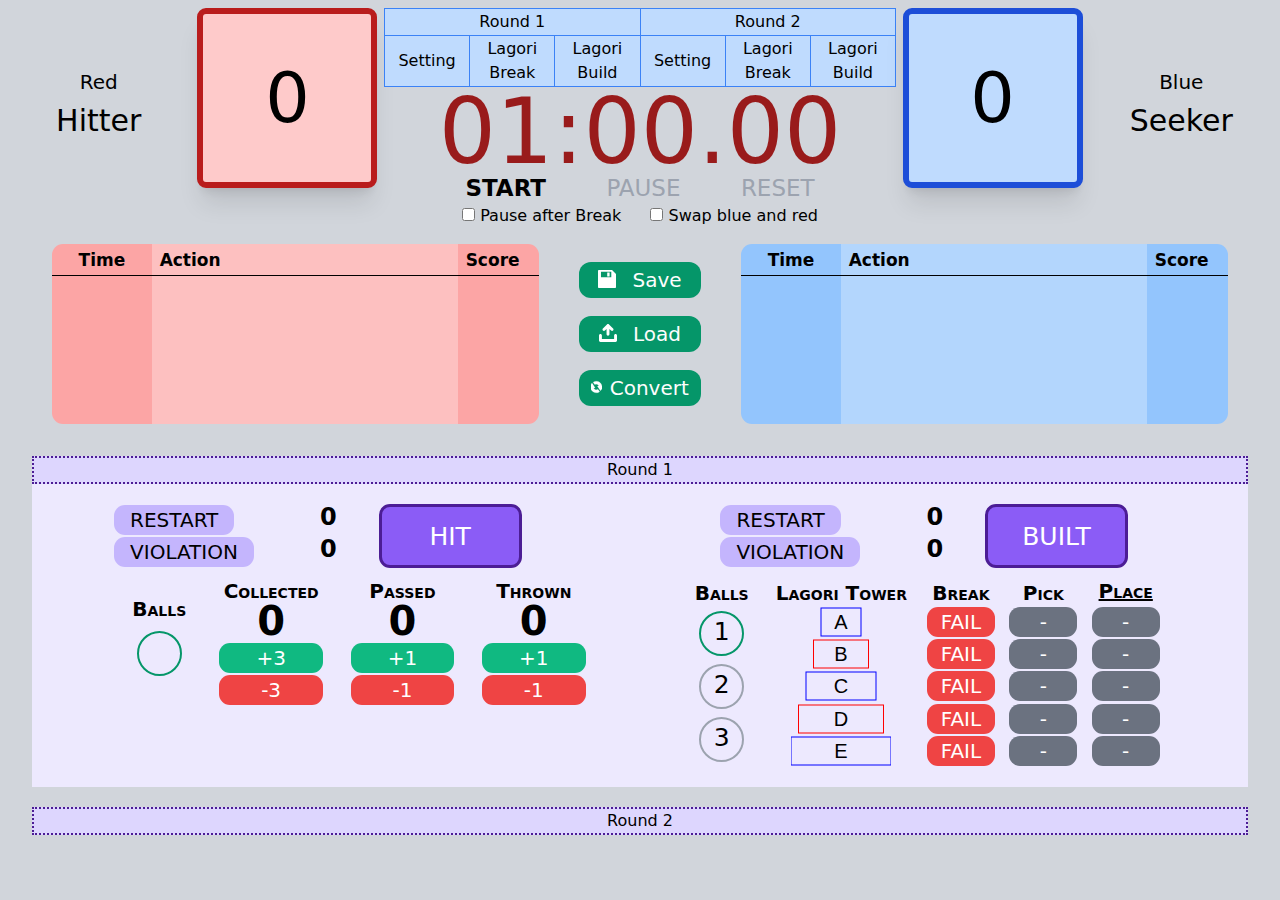
==== commit 08e5a290: "final" ====
--- a/2022-scoreboard/index.html
+++ b/2022-scoreboard/index.html
@@ -5,8 +5,8 @@
     <link rel="icon" type="image/svg+xml" href="/2022-scoreboard/assets/favicon.17e50649.svg" />
     <meta name="viewport" content="width=device-width, initial-scale=1.0" />
     <title>Scoreboard</title>
-    <script type="module" crossorigin src="/2022-scoreboard/assets/index.88f4962a.js"></script>
-    <link rel="stylesheet" href="/2022-scoreboard/assets/index.17b8b2ef.css">
+    <script type="module" crossorigin src="/2022-scoreboard/assets/index.ee8dcbf2.js"></script>
+    <link rel="stylesheet" href="/2022-scoreboard/assets/index.55649397.css">
   </head>
   <body class="flex flex-col bg-gray-300 justify-center max-w-[1300px] mx-auto my-2">
     
@@ -14,13 +14,13 @@
 
       <section class="flex flex-row justify-evenly w-[30%] float-left">
         <div class="float-left flex flex-col justify-center align-middle w-[48%]">
-          <div id="blue-name" class="text-center text-size-[20px]">Blue</div>
+          <div id="left-name" class="text-center text-size-[20px]">Blue</div>
           <div class="h-[7%]"></div>
-          <div id="blue-role" class="text-center text-size-[30px]">Seeker</div>  
-        </div>
-        <div class="flex flex-col justify-center align-middle shadow-xl w-[48%] border-blue-700 border-solid border-width-[6px] bg-blue-200 rounded-[9px] max-h-45 max-w-45"
+          <div id="left-role" class="text-center text-size-[30px]">Seeker</div>  
+        </div>
+        <div id="left-scoreboard-color" class="red-scoreboard-css"
           style="aspect-ratio:1/1;">
-          <div id="blue-scoreboard" class="text-center text-size-[70px] p-3">0</div>
+          <div id="left-scoreboard" class="text-center text-size-[70px] p-3">0</div>
         </div>
       </section>
 
@@ -73,33 +73,40 @@
       </nav>
 
       <section class="flex flex-row w-[30%] justify-evenly float-right">
-        <div class="flex flex-col justify-center align-middle shadow-xl w-[48%] border-red-700 border-solid border-width-[6px] bg-red-200 rounded-[9px] max-h-45 max-w-45"
+        <div id="right-scoreboard-color" class="blue-scoreboard-css"
         style="aspect-ratio:1/1;">
-        <div id="red-scoreboard" class="text-center text-size-[70px] p-3">0</div>
+        <div id="right-scoreboard" class="text-center text-size-[70px] p-3">0</div>
       </div>
         <div class="float-left flex flex-col justify-center align-middle w-[48%]">
-          <div id="red-name" class="text-center text-size-[20px]">Red</div>
+          <div id="right-name" class="text-center text-size-[20px]">Red</div>
           <div class="h-[7%]"></div>
-          <div id="red-role" class="text-center text-size-[30px]">Hitter</div>  
+          <div id="right-role" class="text-center text-size-[30px]">Hitter</div>  
         </div>
   
       </section>
 
     </header>
+    <div class="m-auto py-1">
+    <input type="checkbox" id="break_pause">
+    <label for="break_pause">Pause after Break</label>
+    <span class="px-3"></span>
+    <input type="checkbox" id="swap_colors">
+    <label for="swap_colors">Swap blue and red</label>
+    </div>
 
     
     <main class="flex flex-col items-stretch mx-8 w-[calc(100%-4rem)]">
       
       <section class="my-3 flex flex-row justify-around h-[20%]">
-        <div id="blue-eventboard" class="eventboard bg-blue-300">
+        <div id="left-eventboard" class="eventboard red-eventboard-css">
            <div class="sbheader"><span>Time</span><span>Action</span><span>Score</span></div>
-           <div id="blue-eventboard-records" class="w-[100%]">
+           <div id="left-eventboard-records" class="w-[100%]">
            </div>
            <div class="placeholder"><span></span><span></span><span></span></div>
         </div> 
         <!-- apparently removing h-[100%] solves the problem of not aligning -->
         <div class="flex w-[10%] min-w-20 flex-col justify-center justify-evenly content-around">
-          <button class="icon-button">
+          <button class="icon-button" id="btn_save">
             <svg  fill="white" version="1.1" id="Capa_1" xmlns="http://www.w3.org/2000/svg" xmlns:xlink="http://www.w3.org/1999/xlink" x="0px" y="0px"
             width="18px" height="18px" viewBox="0 0 407.096 407.096" style="enable-background:new 0 0 407.096 407.096;"
             xml:space="preserve">
@@ -111,7 +118,7 @@
               </svg> 
               <span class="pl-4">Save</span>
           </button>
-          <button class="icon-button">
+          <button class="icon-button" id="btn_load">
             <svg fill="white" version="1.1" id="Capa_1" xmlns="http://www.w3.org/2000/svg" xmlns:xlink="http://www.w3.org/1999/xlink" x="0px" y="0px"
               viewBox="0 0 374.116 374.116" style="enable-background:new 0 0 374.116 374.116;" xml:space="preserve" width="18px" height="18px">
               <path d="M344.058,207.506c-16.568,0-30,13.432-30,30v76.609h-254v-76.609c0-16.568-13.432-30-30-30c-16.568,0-30,13.432-30,30
@@ -123,27 +130,29 @@
             </svg>
             <span class="pl-4">Load</span>
           </button>
-          <button class="icon-button">
+          <button class="icon-button" id="btn_convert">
             <svg fill="white" xmlns="http://www.w3.org/2000/svg" xmlns:xlink="http://www.w3.org/1999/xlink" version="1.1" width="18px" height="18px" viewBox="0 0 256 256" xml:space="preserve">
-              <g transform="translate(128 128) scale(0.7 0.7)" style="">
+              <g transform="translate(128 128) scale(0.7 0.7)">
                 <g style="stroke: white; stroke-width: 0; stroke-dasharray: none; stroke-linecap: butt; stroke-linejoin: miter; stroke-miterlimit: 10; fill: white; opacity: 1;" transform="translate(-255.15 -255.15000000000006) scale(5.67 5.67)" >
-                  <path d="M 56.375 60.616 c -0.75 -1.027 -2.151 -1.388 -3.266 -0.776 c -2.472 1.356 -5.237 2.065 -8.109 2.065 c -7.2 0 -13.346 -4.532 -15.778 -10.887 h 5.968 c 0.734 0 1.41 -0.402 1.759 -1.049 c 0.349 -0.646 0.316 -1.432 -0.085 -2.046 L 20.269 22.551 c -0.37 -0.565 -0.999 -0.905 -1.674 -0.905 s -1.304 0.34 -1.674 0.905 L 0.326 47.924 c -0.402 0.614 -0.435 1.4 -0.085 2.046 C 0.59 50.616 1.266 51.019 2 51.019 h 7.609 C 12.482 67.96 27.253 80.905 45 80.905 c 6.736 0 13.203 -1.841 18.864 -5.348 c 1.272 -0.788 1.586 -2.509 0.704 -3.718 L 56.375 60.616 z" style="stroke: white; stroke-width: 1; stroke-dasharray: none; stroke-linecap: butt; stroke-linejoin: miter; stroke-miterlimit: 10; fill: white fill-rule: nonzero; opacity: 1;" transform=" matrix(1 0 0 1 0 0) " stroke-linecap="round" />
+                  <path d="M 56.375 60.616 c -0.75 -1.027 -2.151 -1.388 -3.266 -0.776 c -2.472 1.356 -5.237 2.065 -8.109 2.065 c -7.2 0 -13.346 -4.532 -15.778 -10.887 h 5.968 c 0.734 0 1.41 -0.402 1.759 -1.049 c 0.349 -0.646 0.316 -1.432 -0.085 -2.046 L 20.269 22.551 c -0.37 -0.565 -0.999 -0.905 -1.674 -0.905 s -1.304 0.34 -1.674 0.905 L 0.326 47.924 c -0.402 0.614 -0.435 1.4 -0.085 2.046 C 0.59 50.616 1.266 51.019 2 51.019 h 7.609 C 12.482 67.96 27.253 80.905 45 80.905 c 6.736 0 13.203 -1.841 18.864 -5.348 c 1.272 -0.788 1.586 -2.509 0.704 -3.718 L 56.375 60.616 z" style="stroke: white; stroke-width: 1; stroke-dasharray: none; stroke-linecap: butt; stroke-linejoin: miter; stroke-miterlimit: 10; fill: white; fill-rule: nonzero; opacity: 1;" transform=" matrix(1 0 0 1 0 0) " stroke-linecap="round" />
                   <path d="M 89.759 39.227 c -0.349 -0.646 -1.024 -1.048 -1.759 -1.048 h -7.753 C 77.051 21.632 62.465 9.095 45 9.095 c -6.086 0 -12.01 1.525 -17.291 4.432 c -1.307 0.719 -1.7 2.42 -0.883 3.668 l 7.613 11.628 c 0.694 1.06 2.072 1.499 3.213 0.947 c 2.277 -1.1 4.78 -1.675 7.348 -1.675 c 6.893 0 12.827 4.153 15.455 10.083 h -5.645 c -0.734 0 -1.41 0.402 -1.759 1.048 c -0.35 0.646 -0.317 1.432 0.085 2.046 l 16.595 25.373 c 0.369 0.564 0.999 0.905 1.674 0.905 s 1.305 -0.341 1.674 -0.905 l 16.595 -25.373 C 90.076 40.658 90.108 39.873 89.759 39.227 z" style="stroke: white; stroke-width: 1; stroke-dasharray: none; stroke-linecap: butt; stroke-linejoin: miter; stroke-miterlimit: 10; fill: white; fill-rule: nonzero; opacity: 1;" transform=" matrix(1 0 0 1 0 0) " stroke-linecap="round" />
                 </g>
               </g>
             </svg>
             <span class="pl-2">Convert</span>
+            
           </button>
-            
-        </div>
-        <div id="red-eventboard" class="eventboard bg-red-300">
+        </div>
+        <div id="right-eventboard" class="eventboard blue-eventboard-css">
           <div class="sbheader"><span>Time</span><span>Action</span><span>Score</span></div>
-          <div id="red-eventboard-records" class="w-[100%]">
+          <div id="right-eventboard-records" class="w-[100%]">
          </div>
           <div class="placeholder"><span></span><span></span><span></span></div>
         </div>
       </section>
       
+
+
       <button id="round-1-button" class="collapsible mt-5 bg-purple-200 border-dotted border-[2.5px] border-purple-900 text-center hover:bg-purple-300"> Round 1</button>
       <round-box id="round-1-content" class="collapsible-content">
         <div class="pb-2 pt-5 bg-purple-100">
@@ -180,155 +189,10 @@
           </div>
         </div>
       </round-box>
-
-
-      
-
     </main>
 
-    
-
-<!-- templates (rubbish method to render dynamic tags) -->
-<template>
-  <div class="flex flex-row justify-between m-auto w-[84%]">
-    <table class="w-[55%]">
-        <tr>
-        <td>
-            <button class="restart-vio-button inline-block float-left" oncontextmenu="event.preventDefault();">RESTART</button>
-            <p class="restart-vio-text inline-block float-right">0</p></td>
-        </tr>
-        <tr>
-        <td>                      
-            <button class="restart-vio-button inline-block float-left" oncontextmenu="event.preventDefault();">VIOLATION</button>
-            <p class="restart-vio-text inline-block float-right">0</p>
-        </td>
-        </tr>
-    </table>
-    <button class="w-[35%] end-button pointer-events-none">BUILT</button>
+    <div id="result_output">
     </div>
-    
-    <div class="flex flex-row my-3">
-
-    <table class="text-center items-center w-[100%]">
-        <!-- lagori sizes: 20, 27.5, 35, 42.5, 50 -->
-        <tr>
-        <td class="criteria-text px-2">Balls</td>
-        <td class="criteria-text">Lagori Tower</td>
-        <td class="criteria-text">Break</td>
-        <td class="criteria-text">Pick</td>
-        <td><button class="criteria-text underline">Place</button></td>
-        </tr><tr>
-        <td rowspan="5">
-            <div class="flex flex-col items-center">
-            <button class="ball-unclicked">1</button>
-            <button class="ball-unclicked">2</button>
-            <button class="ball-unclicked">3</button>
-            </div>
-        </td>
-        <td class="flex justify-center"><svg width="100" height="30">
-            <rect x="30" y="1" width="40" height="28" stroke="blue" fill="transparent" stroke-width="1"/>
-            <text x="50" y="22" style="font: 20px sans-serif; white-space: pre-line; text-anchor: middle;">A</text>
-        </svg></td>
-        <td><button class="ok">OK</button></td>
-        <td><button class="ok">OK</button></td>
-        <td><button class="ok">OK</button></td>
-        </tr><tr>
-        <td class="flex justify-center"><svg width="100" height="30">
-            <rect x=22.5 y="1" width="55" height="28" stroke="red" fill="transparent" stroke-width="1"/>
-            <text x="50" y="22" style="font: 20px sans-serif; white-space: pre-line; text-anchor: middle;">B</text>
-        </svg></td>
-        <td><button class="ok">OK</button></td>
-        <td><button class="ok">OK</button></td>
-        <td><button class="ok">OK</button></td>
-        </tr><tr>
-        <td class="flex justify-center"><svg width="100" height="30">
-            <rect x=15 y="1" width="70" height="28" stroke="blue" fill="transparent" stroke-width="1"/>
-            <text x="50" y="22" style="font: 20px sans-serif; white-space: pre-line; text-anchor: middle;">C</text>
-        </svg></td>
-        <td><button class="ok">OK</button></td>
-        <td><button class="ok">OK</button></td>
-        <td><button class="ok">OK</button></td>
-        </tr><tr>
-        <td class="flex justify-center">
-            <svg width="100" height="30"><rect x=7.5 y="1" width="85" height="28" stroke="red" fill="transparent" stroke-width="1"/>
-            <text x="50" y="22" style="font: 20px sans-serif; white-space: pre-line; text-anchor: middle;">D</text>
-        </svg></td>
-        <td><button class="ok">OK</button></td>
-        <td><button class="ok">OK</button></td>
-        <td><button class="ok">OK</button></td>
-        </tr><tr>
-        <td class="flex justify-center">
-            <svg width="100" height="30"><rect x=0 y="1" width="100" height="28" stroke="blue" fill="transparent" stroke-width="1"/>
-            <text x="50" y="22" style="font: 20px sans-serif; white-space: pre-line; text-anchor: middle;">E</text>
-        </svg></td>
-        <td><button class="ok">OK</button></td>
-        <td><button class="ok">OK</button></td>
-        <td><button class="ok">OK</button></td>
-        </tr>
-    </table>
-    </div>
-</template>
-
-<template>
-  <div class="flex flex-row justify-between w-[84%]">
-    <table class="w-[55%]">
-        <tr>
-        <td>
-            <button class="restart-vio-button inline-block float-left" oncontextmenu="event.preventDefault();">RESTART</button>
-            <p class="restart-vio-text inline-block float-right">0</p></td>
-        </tr>
-        <tr>
-        <td>                      
-            <button class="restart-vio-button inline-block float-left" oncontextmenu="event.preventDefault();">VIOLATION</button>
-            <p class="restart-vio-text inline-block float-right">0</p>
-        </td>
-        </tr>
-    </table>
-    <button class="end-button">HIT</button>
-    </div>
-
-    <div class="my-3">
-
-    <table class="text-center items-center w-[100%] >lg:table-fixed">
-        <tr>
-        <td rowspan="3" class="w-[19%]"> 
-            <p class="criteria-text">Balls</p>
-            <div class="ball m-auto my-3"></div>
-        </td>
-        <td class="w-[27%]"><span class="criteria-text block">Collected</span>
-            <span class="text-size-[40px] text-center font-bold block">0</span></td>
-        <td class="w-[27%]"><span class="criteria-text block">Passed</span>
-            <span class="text-size-[40px] text-center font-bold block">0</span></td>
-        <td class="w-[27%]"><span class="criteria-text block">Thrown</span>
-            <span class="text-size-[40px] text-center font-bold block">0</span></td>
-        </tr>
-        <tr>
-        <td><button class="green-btn">+1</button></td>
-        <td><button class="green-btn">+1</button></td>
-        <td><button class="green-btn">+1</button></td>
-        </tr>
-        <tr>
-        <td><button class="red-btn">-1</button></td>
-        <td><button class="red-btn">-1</button></td>
-        <td><button class="red-btn">-1</button></td>
-        </tr>
-    </table>
-    </div>
-</template>
-
-
-
-
-
-
-
-
-
-
-
-
-
-
 
     <button id='timer_start' class=""></button>
     
--- a/2022-scoreboard/assets/index.55649397.css
+++ b/2022-scoreboard/assets/index.55649397.css
@@ -0,0 +1 @@
+#app{font-family:Avenir,Helvetica,Arial,sans-serif;-webkit-font-smoothing:antialiased;-moz-osx-font-smoothing:grayscale;text-align:center;color:#2c3e50;margin-top:60px}.timer{font-size:90px;line-height:1;text-align:center;--tw-text-opacity: 1;color:rgba(153,27,27,var(--tw-text-opacity))}.flash{animation-name:flash-animation;animation-duration:.1s;animation-iteration-count:infinite}@keyframes flash-animation{0%{color:#991b1b}14%{color:orange}28%{color:#ff0}42%{color:green}56%{color:#0f0}70%{color:#00f}84%{color:purple}to{color:#991b1b}}.timer-active{font-weight:600;pointer-events:auto}.timer-inactive{pointer-events:none;--tw-text-opacity: 1;color:rgba(156,163,175,var(--tw-text-opacity))}.board{transition:background-color cubic-bezier(0,.01,.2,1) 2s}.board-inactive{--tw-bg-opacity: 1;background-color:rgba(191,219,254,var(--tw-bg-opacity));--tw-border-opacity: 1;border-color:rgba(59,130,246,var(--tw-border-opacity));border-width:1px;pointer-events:none;text-align:center;transition:background-color cubic-bezier(0,.01,.2,1) 2s}.board-active{--tw-bg-opacity: 1;background-color:rgba(252,211,77,var(--tw-bg-opacity));--tw-border-opacity: 1;border-color:rgba(217,119,6,var(--tw-border-opacity));border-width:2px;pointer-events:auto;text-align:center;transition:background-color cubic-bezier(0,.01,.2,1) 2s}.board-active button:hover{--tw-bg-opacity: 1;background-color:rgba(253,230,138,var(--tw-bg-opacity));border-style:none;display:table;height:100%;margin-top:auto;margin-bottom:auto;text-align:center;width:100%}.round-section{display:-webkit-box;display:-ms-flexbox;display:-webkit-flex;display:flex;-webkit-box-orient:vertical;-webkit-box-direction:normal;-ms-flex-direction:column;-webkit-flex-direction:column;flex-direction:column;width:40%}.criteria-text{font-weight:700;font-size:20px;line-height:1;text-align:center;font-variant:small-caps}.restart-vio-button{--tw-bg-opacity: 1;background-color:rgba(196,181,253,var(--tw-bg-opacity));border-radius:11px;font-size:20px;line-height:1;min-height:30px;min-width:6.25rem;padding-left:1rem;padding-right:1rem;padding-top:2px;padding-bottom:2px}.restart-vio-button:hover{--tw-bg-opacity: 1;background-color:rgba(221,214,254,var(--tw-bg-opacity))}@media (max-width: 1023.9px){.restart-vio-button{font-size:16px;line-height:1;min-width:4.5rem;padding-left:.25rem;padding-right:.25rem}}.restart-vio-text{font-weight:700;font-size:24px;line-height:1}.end-button{--tw-bg-opacity: 1;background-color:rgba(139,92,246,var(--tw-bg-opacity));--tw-border-opacity: 1;border-color:rgba(76,29,149,var(--tw-border-opacity));border-radius:11px;border-width:3px;font-size:25px;line-height:1;--tw-text-opacity: 1;color:rgba(255,255,255,var(--tw-text-opacity));width:35%}.end-button:hover{--tw-bg-opacity: 1;background-color:rgba(167,139,250,var(--tw-bg-opacity))}.end-button-lit{--tw-bg-opacity: 1;background-color:rgba(251,191,36,var(--tw-bg-opacity));--tw-border-opacity: 1;border-color:rgba(194,65,12,var(--tw-border-opacity));border-radius:11px;border-width:3px;font-weight:700;font-size:25px;line-height:1;pointer-events:none;--tw-text-opacity: 1;color:rgba(255,255,255,var(--tw-text-opacity));width:35%}.criteria-button{border-radius:11px;font-size:20px;line-height:1;min-height:30px;min-width:4.25rem;padding-left:.5rem;padding-right:.5rem;padding-top:2px;padding-bottom:2px;--tw-text-opacity: 1;color:rgba(255,255,255,var(--tw-text-opacity));width:80%}@media (max-width: 1023.9px){.criteria-button{min-width:2.75rem}}.ok,.green-btn{--tw-bg-opacity: 1;background-color:rgba(16,185,129,var(--tw-bg-opacity));border-radius:11px;font-size:20px;line-height:1;min-height:30px;min-width:4.25rem;padding-left:.5rem;padding-right:.5rem;padding-top:2px;padding-bottom:2px;--tw-text-opacity: 1;color:rgba(255,255,255,var(--tw-text-opacity));width:80%}.ok:hover,.green-btn:hover{--tw-bg-opacity: 1;background-color:rgba(52,211,153,var(--tw-bg-opacity))}@media (max-width: 1023.9px){.ok,.green-btn{min-width:2.75rem}}.fail,.red-btn{--tw-bg-opacity: 1;background-color:rgba(239,68,68,var(--tw-bg-opacity));border-radius:11px;font-size:20px;line-height:1;min-height:30px;min-width:4.25rem;padding-left:.5rem;padding-right:.5rem;padding-top:2px;padding-bottom:2px;--tw-text-opacity: 1;color:rgba(255,255,255,var(--tw-text-opacity));width:80%}.fail:hover,.red-btn:hover{--tw-bg-opacity: 1;background-color:rgba(248,113,113,var(--tw-bg-opacity))}@media (max-width: 1023.9px){.fail,.red-btn{min-width:2.75rem}}.disabled,.gray-btn{--tw-bg-opacity: 1;background-color:rgba(107,114,128,var(--tw-bg-opacity));pointer-events:none;border-radius:11px;font-size:20px;line-height:1;min-height:30px;min-width:4.25rem;padding-left:.5rem;padding-right:.5rem;padding-top:2px;padding-bottom:2px;--tw-text-opacity: 1;color:rgba(255,255,255,var(--tw-text-opacity));width:80%}@media (max-width: 1023.9px){.disabled,.gray-btn{min-width:2.75rem}}.left,.yellow-btn{--tw-bg-opacity: 1;background-color:rgba(245,158,11,var(--tw-bg-opacity));border-radius:11px;font-size:20px;line-height:1;min-height:30px;min-width:4.25rem;padding-left:.5rem;padding-right:.5rem;padding-top:2px;padding-bottom:2px;--tw-text-opacity: 1;color:rgba(255,255,255,var(--tw-text-opacity));width:80%}.left:hover,.yellow-btn:hover{--tw-bg-opacity: 1;background-color:rgba(251,191,36,var(--tw-bg-opacity))}@media (max-width: 1023.9px){.left,.yellow-btn{min-width:2.75rem}}.ball{--tw-border-opacity: 1;border-color:rgba(5,150,105,var(--tw-border-opacity));border-radius:50%;border-width:2px;display:-webkit-box;display:-ms-flexbox;display:-webkit-flex;display:flex;-webkit-box-align:center;-ms-flex-align:center;-webkit-align-items:center;align-items:center;-webkit-box-pack:center;-ms-flex-pack:center;-webkit-justify-content:center;justify-content:center;height:45px;font-size:25px;line-height:1;margin-top:4px;margin-bottom:4px;padding-bottom:.25rem;text-align:center;width:45px}.ball-unclicked:hover{--tw-border-opacity: 1;border-color:rgba(6,95,70,var(--tw-border-opacity));border-width:3px}.ball-unclicked{--tw-border-opacity: 1;border-color:rgba(5,150,105,var(--tw-border-opacity));border-radius:50%;border-width:2px;display:-webkit-box;display:-ms-flexbox;display:-webkit-flex;display:flex;-webkit-box-align:center;-ms-flex-align:center;-webkit-align-items:center;align-items:center;-webkit-box-pack:center;-ms-flex-pack:center;-webkit-justify-content:center;justify-content:center;height:45px;font-size:25px;line-height:1;margin-top:4px;margin-bottom:4px;padding-bottom:.25rem;text-align:center;width:45px}.ball-clicked{--tw-bg-opacity: 1;background-color:rgba(167,243,208,var(--tw-bg-opacity));--tw-border-opacity: 1;border-color:rgba(5,150,105,var(--tw-border-opacity));border-radius:50%;border-width:2px;display:-webkit-box;display:-ms-flexbox;display:-webkit-flex;display:flex;-webkit-box-align:center;-ms-flex-align:center;-webkit-align-items:center;align-items:center;-webkit-box-pack:center;-ms-flex-pack:center;-webkit-justify-content:center;justify-content:center;height:45px;font-size:25px;line-height:1;margin-top:4px;margin-bottom:4px;padding-bottom:.25rem;text-align:center;width:45px}.ball-clicked:hover{--tw-border-opacity: 1;border-color:rgba(6,95,70,var(--tw-border-opacity));border-width:3px}.ball-inactive{--tw-border-opacity: 1;border-color:rgba(156,163,175,var(--tw-border-opacity));border-radius:50%;border-width:2px;display:-webkit-box;display:-ms-flexbox;display:-webkit-flex;display:flex;-webkit-box-align:center;-ms-flex-align:center;-webkit-align-items:center;align-items:center;-webkit-box-pack:center;-ms-flex-pack:center;-webkit-justify-content:center;justify-content:center;height:45px;font-size:25px;line-height:1;margin-top:4px;margin-bottom:4px;padding-bottom:.25rem;pointer-events:none;text-align:center;width:45px}.ball-inactive:hover{border-width:3px}.eventboard{border-radius:11px;display:-webkit-box;display:-ms-flexbox;display:-webkit-flex;display:flex;-webkit-box-orient:vertical;-webkit-box-direction:normal;-ms-flex-direction:column;-webkit-flex-direction:column;flex-direction:column;width:40%;min-height:20vh;max-height:20vh;overflow:overlay;-ms-overflow-style:none;scrollbar-width:none}::-webkit-scrollbar{width:9px;height:5px;border-radius:11px;background-clip:padding-box}::-webkit-scrollbar-thumb{background:rgba(90,90,90,.4);border-radius:11px;background-clip:padding-box}::-webkit-scrollbar-track{background:rgba(0,0,0,.2);border-radius:11px;background-clip:padding-box}div.record{display:-webkit-box;display:-ms-flexbox;display:-webkit-flex;display:flex;-webkit-box-orient:horizontal;-webkit-box-direction:normal;-ms-flex-direction:row;-webkit-flex-direction:row;flex-direction:row;width:100%}div.sbheader{display:-webkit-box;display:-ms-flexbox;display:-webkit-flex;display:flex;-webkit-box-orient:horizontal;-webkit-box-direction:normal;-ms-flex-direction:row;-webkit-flex-direction:row;flex-direction:row;font-weight:700;height:2rem;width:100%}@media (max-width: 1279.9px){div.sbheader{height:2rem}}div.placeholder{display:-webkit-box;display:-ms-flexbox;display:-webkit-flex;display:flex;-webkit-box-orient:horizontal;-webkit-box-direction:normal;-ms-flex-direction:row;-webkit-flex-direction:row;flex-direction:row;-webkit-box-flex:1;-ms-flex:1 1 0%;-webkit-flex:1 1 0%;flex:1 1 0%;width:100%}div.record:hover{background-color:#fff3}div.sbheader span{font-size:17px;line-height:1;padding:.5rem;border-bottom:solid 1.7px}@media (max-width: 1279.9px){div.sbheader span{font-size:15px;line-height:1;padding-top:1;padding-bottom:1;padding-left:.5rem;padding-right:.5rem}}div.record span,div.placeholder span{font-size:15px;line-height:1;padding:.375rem .5rem}.record span:nth-of-type(1),.sbheader span:nth-of-type(1),.placeholder span:nth-of-type(1){width:22.66%;text-align:center}.record span:nth-of-type(2),.sbheader span:nth-of-type(2),.placeholder span:nth-of-type(2){width:70.66%;background:rgba(255,255,255,.3)}.record span:nth-of-type(3),.placeholder span:nth-of-type(3),.sbheader span:nth-of-type(3){width:16.66%;max-width:16.66%;min-width:16.66%;padding-left:.5rem;padding-right:2.5rem;text-align:center}.icon-button{--tw-bg-opacity: 1;background-color:rgba(5,150,105,var(--tw-bg-opacity));border-radius:.75rem;display:-webkit-box;display:-ms-flexbox;display:-webkit-flex;display:flex;-webkit-box-orient:horizontal;-webkit-box-direction:normal;-ms-flex-direction:row;-webkit-flex-direction:row;flex-direction:row;-webkit-box-pack:center;-ms-flex-pack:center;-webkit-justify-content:center;justify-content:center;font-size:20px;line-height:1;padding:.5rem .75rem;--tw-text-opacity: 1;color:rgba(253,253,253,var(--tw-text-opacity));width:100%}.collapsible{cursor:pointer}.collapsible-content{overflow:hidden;max-height:0;transition:max-height .15s ease-out}.block{display:block}.inline-block{display:inline-block}.flex{display:-webkit-box;display:-ms-flexbox;display:-webkit-flex;display:flex}.flex-row{-webkit-box-orient:horizontal;-webkit-box-direction:normal;-ms-flex-direction:row;-webkit-flex-direction:row;flex-direction:row}.flex-col{-webkit-box-orient:vertical;-webkit-box-direction:normal;-ms-flex-direction:column;-webkit-flex-direction:column;flex-direction:column}.items-center{-webkit-box-align:center;-ms-flex-align:center;-webkit-align-items:center;align-items:center}.justify-center{-webkit-box-pack:center;-ms-flex-pack:center;-webkit-justify-content:center;justify-content:center}.justify-between{-webkit-box-pack:justify;-ms-flex-pack:justify;-webkit-justify-content:space-between;justify-content:space-between}.float-right{float:right}.float-left{float:left}.font-bold{font-weight:700}.text-size-\[40px\]{font-size:40px;line-height:1}.text-size-\[70px\]{font-size:70px;line-height:1}.m-auto{margin:auto}.my-3{margin-top:.75rem;margin-bottom:.75rem}.px-2{padding-left:.5rem;padding-right:.5rem}.pointer-events-none{pointer-events:none}.text-center{text-align:center}.underline{-webkit-text-decoration-line:underline;text-decoration-line:underline}.w-\[84\%\]{width:84%}.w-\[55\%\]{width:55%}.w-\[35\%\]{width:35%}.w-\[100\%\]{width:100%}.w-\[19\%\]{width:19%}.w-\[27\%\]{width:27%}.red-scoreboard-css{--tw-bg-opacity: 1;background-color:rgba(254,202,202,var(--tw-bg-opacity));--tw-border-opacity: 1;border-color:rgba(185,28,28,var(--tw-border-opacity));border-radius:9px;border-style:solid;border-width:6px;display:-webkit-box;display:-ms-flexbox;display:-webkit-flex;display:flex;-webkit-box-orient:vertical;-webkit-box-direction:normal;-ms-flex-direction:column;-webkit-flex-direction:column;flex-direction:column;-webkit-box-pack:center;-ms-flex-pack:center;-webkit-justify-content:center;justify-content:center;max-height:11.25rem;max-width:11.25rem;--tw-shadow: 0 20px 25px -5px rgb(0 0 0/.1),0 8px 10px -6px rgb(0 0 0/.1);--tw-shadow-colored: 0 20px 25px -5px var(--tw-shadow-color),0 8px 10px -6px var(--tw-shadow-color);-webkit-box-shadow:var(--tw-ring-offset-shadow,0 0 #0000),var(--tw-ring-shadow,0 0 #0000),var(--tw-shadow);box-shadow:var(--tw-ring-offset-shadow,0 0 #0000),var(--tw-ring-shadow,0 0 #0000),var(--tw-shadow);vertical-align:middle;width:48%}.blue-scoreboard-css{--tw-bg-opacity: 1;background-color:rgba(191,219,254,var(--tw-bg-opacity));--tw-border-opacity: 1;border-color:rgba(29,78,216,var(--tw-border-opacity));border-radius:9px;border-style:solid;border-width:6px;display:-webkit-box;display:-ms-flexbox;display:-webkit-flex;display:flex;-webkit-box-orient:vertical;-webkit-box-direction:normal;-ms-flex-direction:column;-webkit-flex-direction:column;flex-direction:column;-webkit-box-pack:center;-ms-flex-pack:center;-webkit-justify-content:center;justify-content:center;max-height:11.25rem;max-width:11.25rem;--tw-shadow: 0 20px 25px -5px rgb(0 0 0/.1),0 8px 10px -6px rgb(0 0 0/.1);--tw-shadow-colored: 0 20px 25px -5px var(--tw-shadow-color),0 8px 10px -6px var(--tw-shadow-color);-webkit-box-shadow:var(--tw-ring-offset-shadow,0 0 #0000),var(--tw-ring-shadow,0 0 #0000),var(--tw-shadow);box-shadow:var(--tw-ring-offset-shadow,0 0 #0000),var(--tw-ring-shadow,0 0 #0000),var(--tw-shadow);vertical-align:middle;width:48%}.red-eventboard-css{--tw-bg-opacity: 1;background-color:rgba(252,165,165,var(--tw-bg-opacity))}.blue-eventboard-css{--tw-bg-opacity: 1;background-color:rgba(147,197,253,var(--tw-bg-opacity))}*,:before,:after{-webkit-box-sizing:border-box;box-sizing:border-box;border-width:0;border-style:solid;border-color:#e5e7eb}*{--tw-ring-inset: var(--tw-empty, );--tw-ring-offset-width: 0px;--tw-ring-offset-color: #fff;--tw-ring-color: rgba(59, 130, 246, .5);--tw-ring-offset-shadow: 0 0 #0000;--tw-ring-shadow: 0 0 #0000;--tw-shadow: 0 0 #0000}:root{-moz-tab-size:4;-o-tab-size:4;tab-size:4}:-moz-focusring{outline:1px dotted ButtonText}:-moz-ui-invalid{box-shadow:none}::moz-focus-inner{border-style:none;padding:0}::-webkit-inner-spin-button,::-webkit-outer-spin-button{height:auto}::-webkit-search-decoration{-webkit-appearance:none}::-webkit-file-upload-button{-webkit-appearance:button;font:inherit}[type=search]{-webkit-appearance:textfield;outline-offset:-2px}abbr[title]{-webkit-text-decoration:underline dotted;text-decoration:underline dotted}body{margin:0;font-family:inherit;line-height:inherit}button,input{font-family:inherit;font-size:100%;line-height:1.15;margin:0;padding:0;line-height:inherit;color:inherit}button{text-transform:none;background-color:transparent;background-image:none}button,[type=button],[type=reset],[type=submit]{-webkit-appearance:button}button,[role=button]{cursor:pointer}fieldset{margin:0;padding:0}html{-webkit-text-size-adjust:100%;font-family:ui-sans-serif,system-ui,-apple-system,BlinkMacSystemFont,Segoe UI,Roboto,Helvetica Neue,Arial,Noto Sans,sans-serif,"Apple Color Emoji","Segoe UI Emoji",Segoe UI Symbol,"Noto Color Emoji";line-height:1.5}input::placeholder{opacity:1;color:#9ca3af}input::webkit-input-placeholder{opacity:1;color:#9ca3af}input::-moz-placeholder{opacity:1;color:#9ca3af}input:-ms-input-placeholder{opacity:1;color:#9ca3af}input::-ms-input-placeholder{opacity:1;color:#9ca3af}p{margin:0}svg{display:block;vertical-align:middle}table{text-indent:0;border-color:inherit;border-collapse:collapse}.bg-gray-300{--tw-bg-opacity: 1;background-color:rgba(209,213,219,var(--tw-bg-opacity))}.bg-yellow-200{--tw-bg-opacity: 1;background-color:rgba(253,230,138,var(--tw-bg-opacity))}.bg-light-blue-200{--tw-bg-opacity: 1;background-color:rgba(186,230,253,var(--tw-bg-opacity))}.bg-purple-200{--tw-bg-opacity: 1;background-color:rgba(221,214,254,var(--tw-bg-opacity))}.hover\:bg-purple-300:hover{--tw-bg-opacity: 1;background-color:rgba(196,181,253,var(--tw-bg-opacity))}.bg-purple-100{--tw-bg-opacity: 1;background-color:rgba(237,233,254,var(--tw-bg-opacity))}.border-collapse{border-collapse:collapse}.border-blue-600{--tw-border-opacity: 1;border-color:rgba(37,99,235,var(--tw-border-opacity))}.border-purple-900{--tw-border-opacity: 1;border-color:rgba(76,29,149,var(--tw-border-opacity))}.border-solid{border-style:solid}.border-dotted{border-style:dotted}.border{border-width:1px}.border-\[2\.5px\]{border-width:2.5px}.block{display:block}.flex{display:-webkit-box;display:-ms-flexbox;display:-webkit-flex;display:flex}.flex-row{-webkit-box-orient:horizontal;-webkit-box-direction:normal;-ms-flex-direction:row;-webkit-flex-direction:row;flex-direction:row}.flex-col{-webkit-box-orient:vertical;-webkit-box-direction:normal;-ms-flex-direction:column;-webkit-flex-direction:column;flex-direction:column}.items-center{-webkit-box-align:center;-ms-flex-align:center;-webkit-align-items:center;align-items:center}.items-stretch{-webkit-box-align:stretch;-ms-flex-align:stretch;-webkit-align-items:stretch;align-items:stretch}.content-around{-ms-flex-line-pack:distribute;-webkit-align-content:space-around;align-content:space-around}.justify-center{-webkit-box-pack:center;-ms-flex-pack:center;-webkit-justify-content:center;justify-content:center}.justify-around{-ms-flex-pack:distribute;-webkit-justify-content:space-around;justify-content:space-around}.justify-evenly{-webkit-box-pack:space-evenly;-ms-flex-pack:space-evenly;-webkit-justify-content:space-evenly;justify-content:space-evenly}.float-right{float:right}.float-left{float:left}.h-full{height:100%}.h-\[7\%\]{height:7%}.h-\[20\%\]{height:20%}.h-\[100\%\]{height:100%}.text-size-\[20px\]{font-size:20px;line-height:1}.text-size-\[30px\]{font-size:30px;line-height:1}.text-size-\[70px\]{font-size:70px;line-height:1}.text-size-\[23px\]{font-size:23px;line-height:1}.m-auto{margin:auto}.mx-auto{margin-left:auto;margin-right:auto}.my-2{margin-top:.5rem;margin-bottom:.5rem}.mx-8{margin-left:2rem;margin-right:2rem}.my-3{margin-top:.75rem;margin-bottom:.75rem}.mt-5{margin-top:1.25rem}.max-w-\[1300px\]{max-width:1300px}.min-w-20{min-width:5rem}.p-3{padding:.75rem}.px-1\.5{padding-left:.375rem;padding-right:.375rem}.py-1{padding-top:.25rem;padding-bottom:.25rem}.px-3{padding-left:.75rem;padding-right:.75rem}.pl-4{padding-left:1rem}.pl-2{padding-left:.5rem}.pb-2{padding-bottom:.5rem}.pt-5{padding-top:1.25rem}.text-center{text-align:center}.align-middle{vertical-align:middle}.w-full,.w-\[100\%\]{width:100%}.w-\[30\%\]{width:30%}.w-\[48\%\]{width:48%}.w-\[40\%\]{width:40%}.w-\[50\%\]{width:50%}.w-\[16\.67\%\]{width:16.67%}.w-\[80\%\]{width:80%}.w-\[calc\(100\%-4rem\)\]{width:calc(100% - 4rem)}.w-\[10\%\]{width:10%}
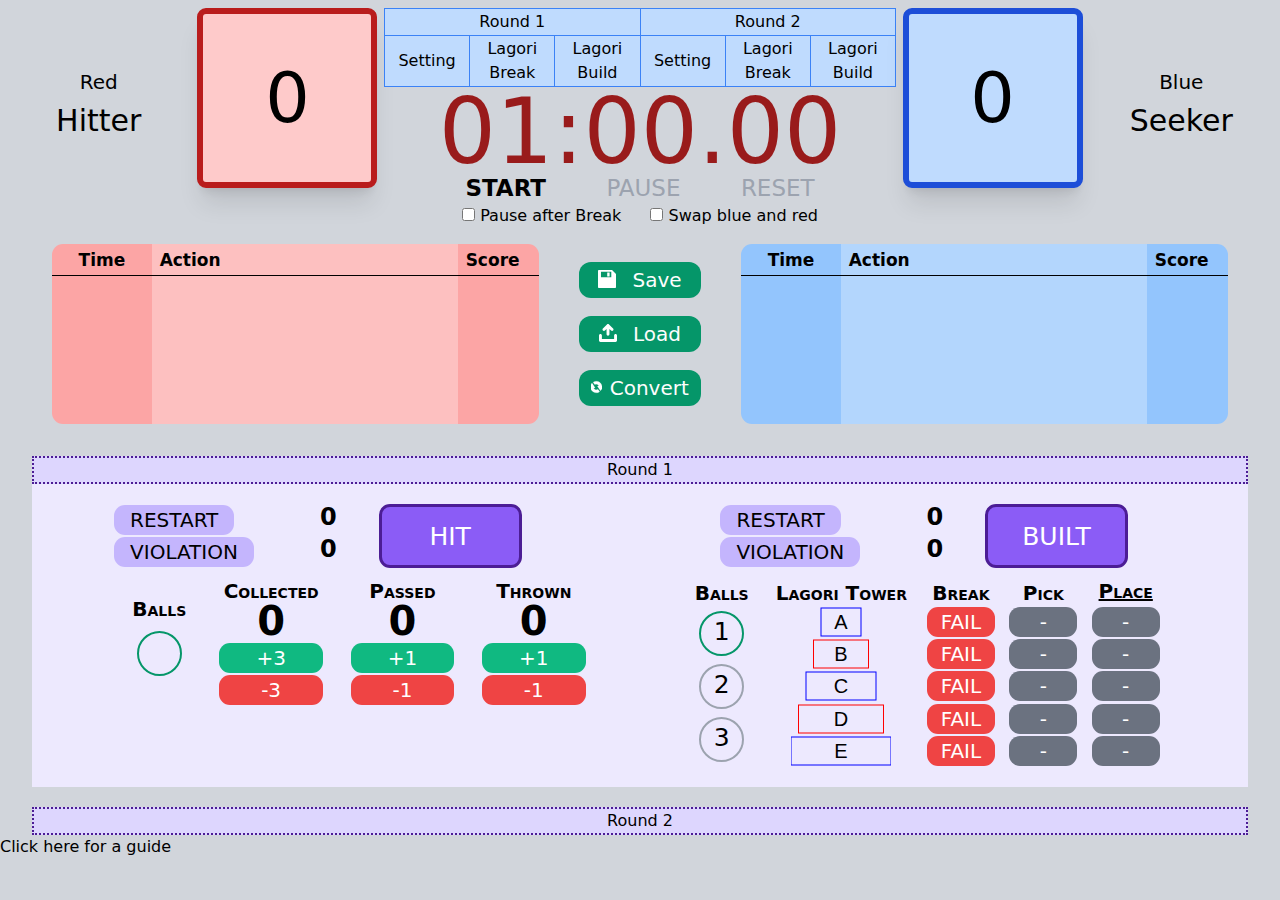
==== commit 05a155e6: "Update index.html" ====
--- a/2022-scoreboard/index.html
+++ b/2022-scoreboard/index.html
@@ -195,6 +195,7 @@
     </div>
 
     <button id='timer_start' class=""></button>
+    <p>Click <a herf="https://jeffrey288.github.io/2022-scoreboard/guide/">here</a> for a guide </p>
     
   </body>
 </html>
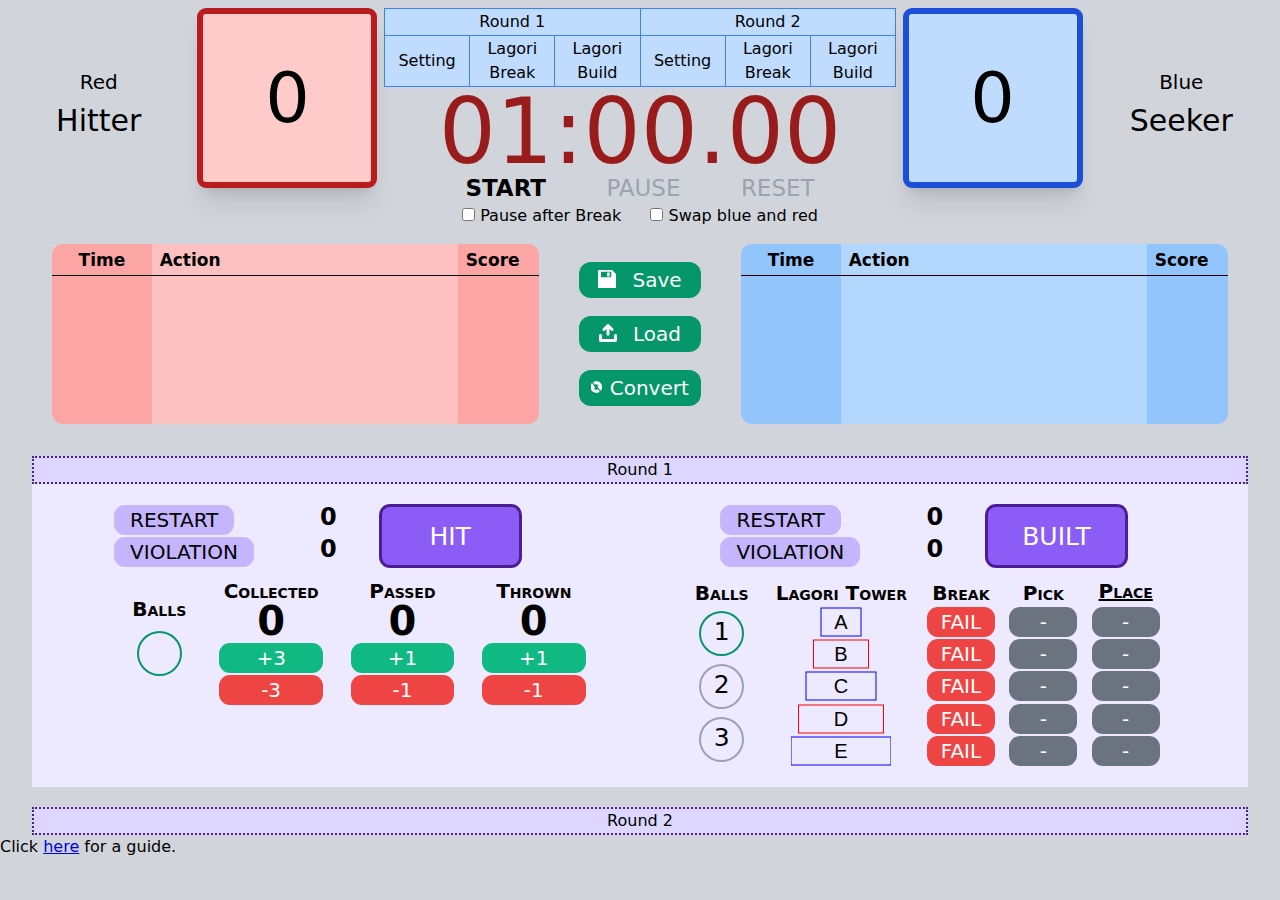
==== commit 12320ac2: "Update index.html" ====
--- a/2022-scoreboard/index.html
+++ b/2022-scoreboard/index.html
@@ -195,7 +195,7 @@
     </div>
 
     <button id='timer_start' class=""></button>
-    <p>Click <a herf="https://jeffrey288.github.io/2022-scoreboard/guide/">here</a> for a guide </p>
+    <p>Click <a href="https://jeffrey288.github.io/2022-scoreboard/guide/">here</a> for a guide. </p>
     
   </body>
 </html>
